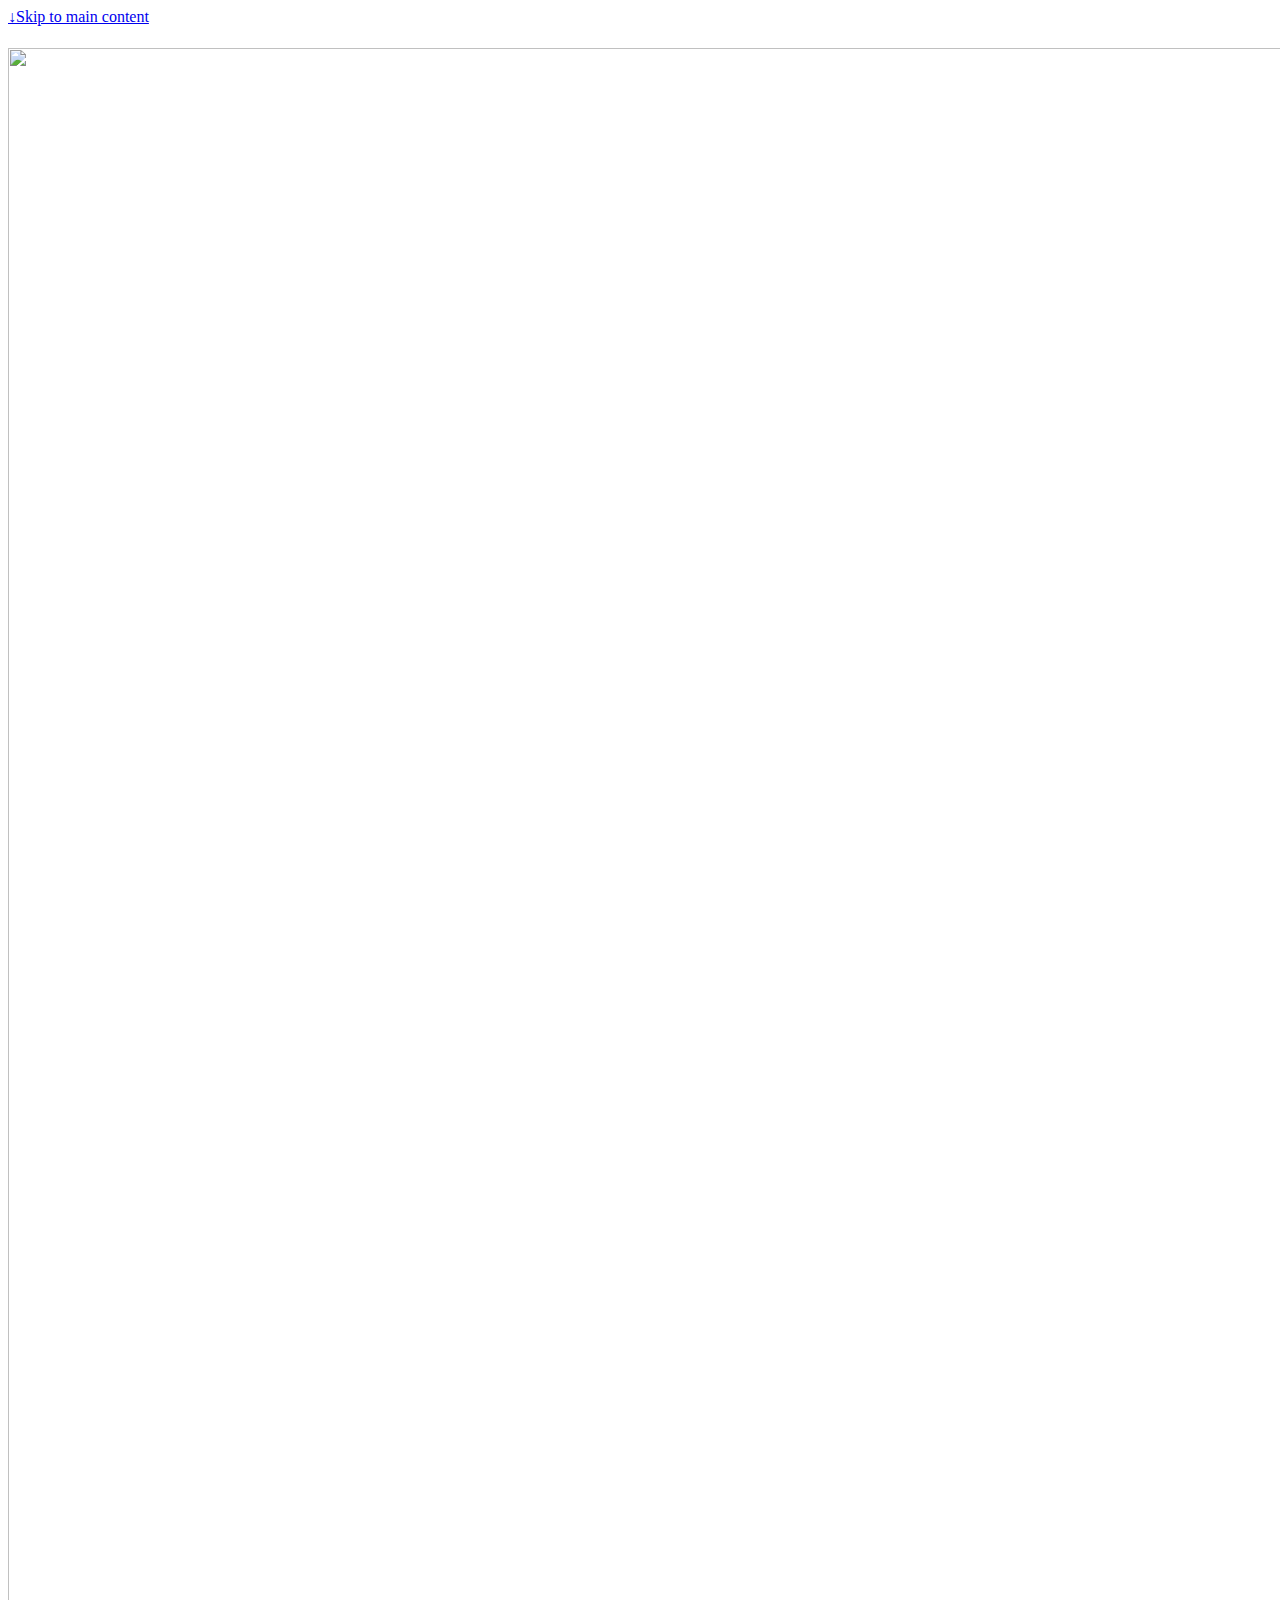
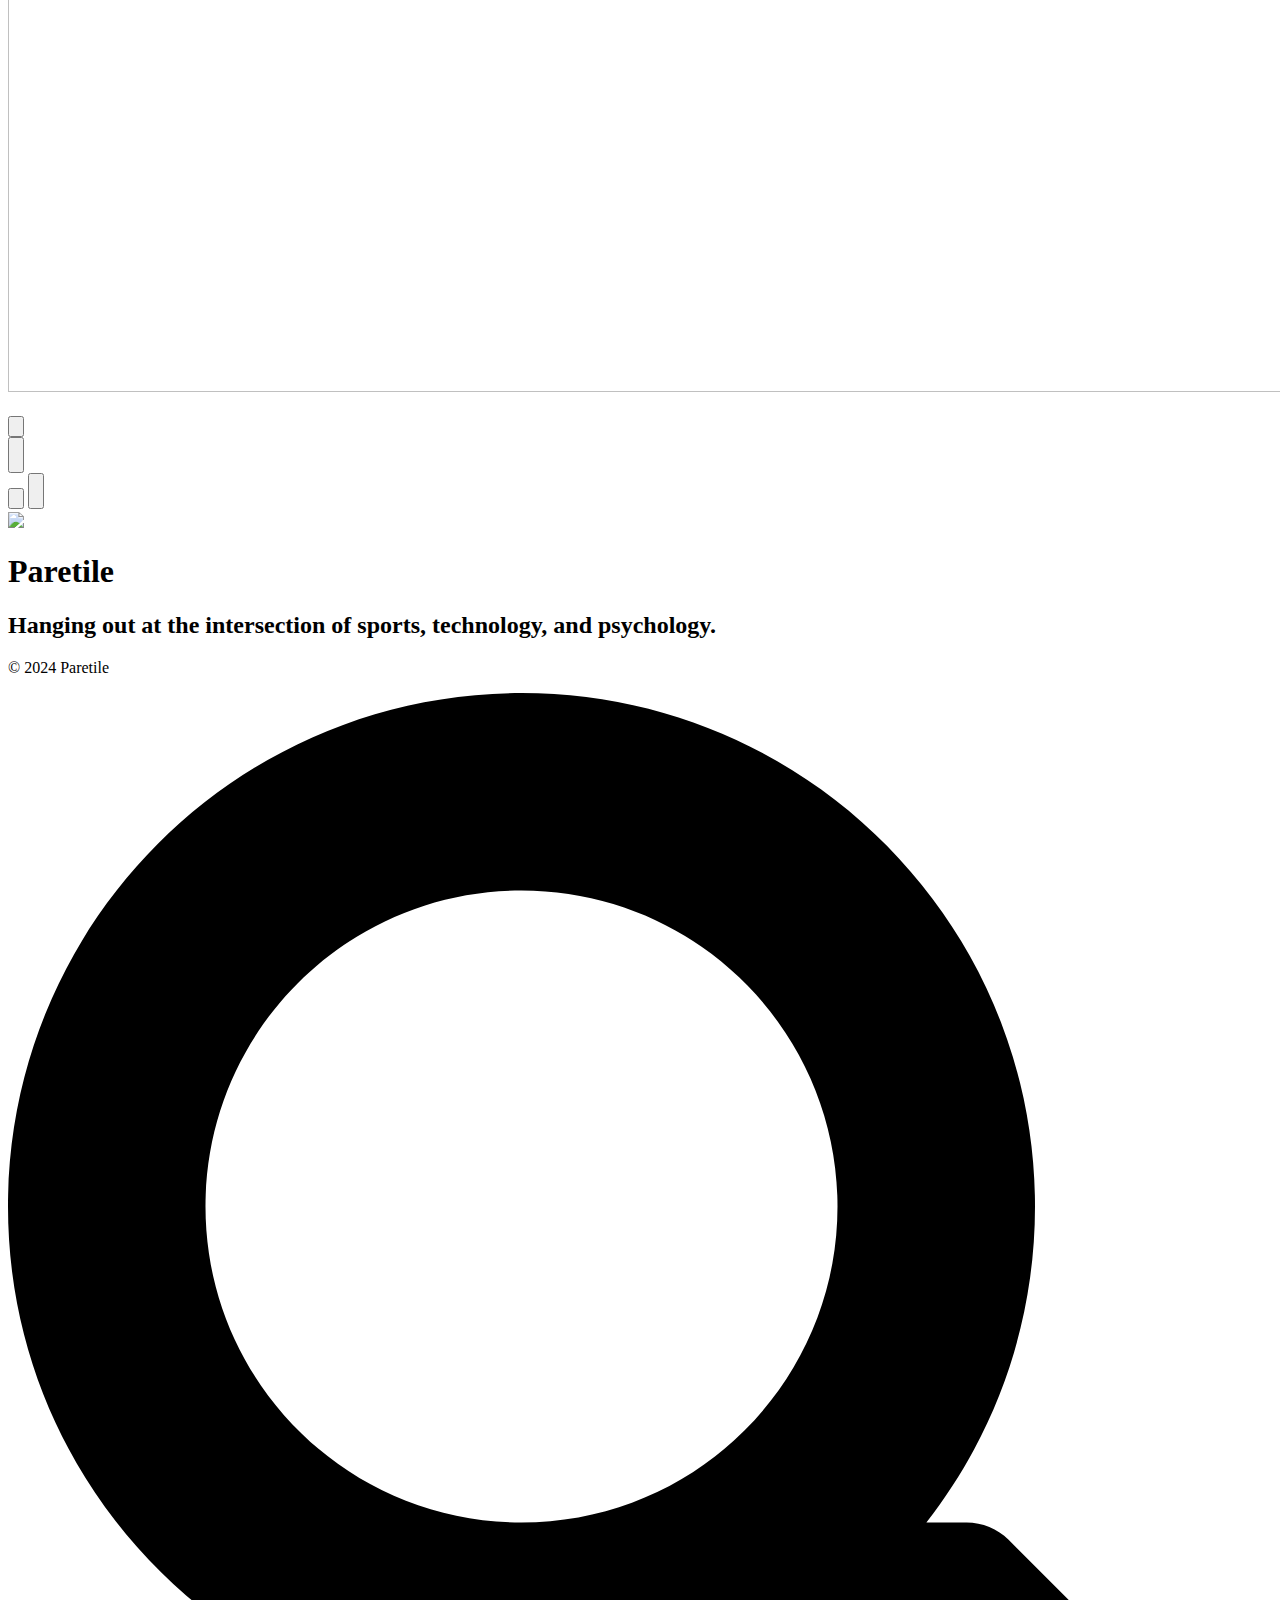
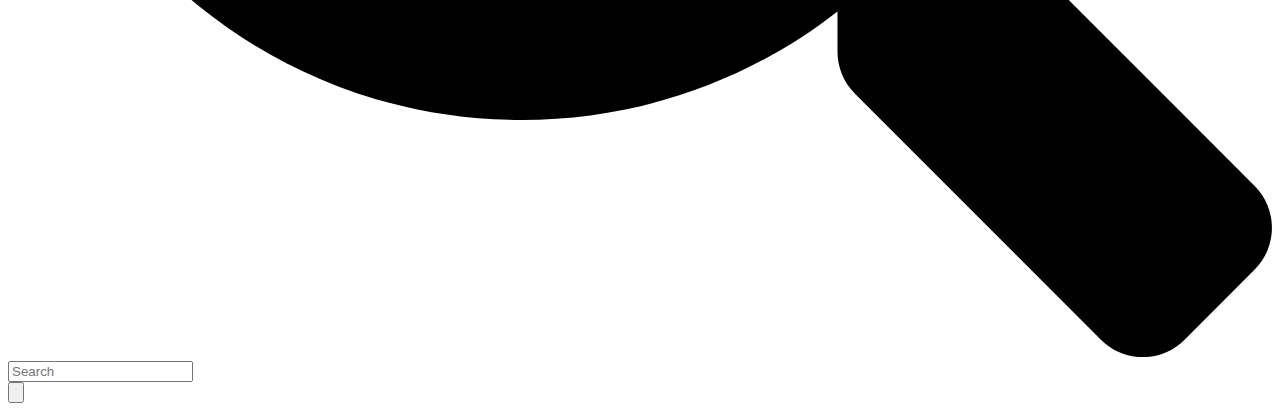
==== public/index.html @ 7fad948a "Modify padding" ====
<!DOCTYPE html>
<html lang="en" dir="ltr" class="scroll-smooth" data-default-appearance="light"
  data-auto-appearance="true"><head>
	<meta name="generator" content="Hugo 0.139.0"><script src="/livereload.js?mindelay=10&amp;v=2&amp;port=65050&amp;path=livereload" data-no-instant defer></script>
  <meta charset="utf-8" />
  
  <meta http-equiv="content-language" content="en" />
  
  <meta name="viewport" content="width=device-width, initial-scale=1.0" />
  <meta http-equiv="X-UA-Compatible" content="ie=edge" />
  
  <title></title>
  <meta name="title" content="" />
  
  <meta name="description" content="Hanging out at the intersection of sports, technology, and psychology." />
  
  
  
  <link rel="canonical" href="http://localhost:65050/" />
  
  <link rel="alternate" type="application/rss+xml" href="/index.xml" title="" />
  
  <link rel="alternate" type="application/json" href="/index.json" title="" />
  
  
  
  
  
  
  
  
  
  
  <link type="text/css" rel="stylesheet" href="/css/main.bundle.min.c71ec3aa45832510cf1159239d8aa21d4b80ce0a1695923a82bd3dfd14bd6f4a7d8d5fc5789eccff71848a24a2d266549d575a9ab9d4216871d963b5f4a8b229.css"
    integrity="sha512-xx7DqkWDJRDPEVkjnYqiHUuAzgoWlZI6gr09/RS9b0p9jV/FeJ7M/3GEiiSi0mZUnVdamrnUIWhx2WO19KiyKQ==" />
  
  
  <script type="text/javascript" src="/js/appearance.min.516a16745bea5a9bd011138d254cc0fd3973cd55ce6e15f3dec763e7c7c2c7448f8fe7b54cca811cb821b0c7e12cd161caace1dd794ac3d34d40937cbcc9ee12.js"
    integrity="sha512-UWoWdFvqWpvQERONJUzA/TlzzVXObhXz3sdj58fCx0SPj&#43;e1TMqBHLghsMfhLNFhyqzh3XlKw9NNQJN8vMnuEg=="></script>
  
  
  
  
  
  
  
  
  
  
  
  
  
  
  <script defer type="text/javascript" id="script-bundle" src="/js/main.bundle.min.a2d78d78672e549fbfc972ece871725b5478ba0b65708dda20cb97ab80a865eae6d247e1b05a4aec6ebbf78647ec3233bad8b2609ed98eee53cd58aa17128bc7.js"
    integrity="sha512-oteNeGcuVJ&#43;/yXLs6HFyW1R4ugtlcI3aIMuXq4CoZerm0kfhsFpK7G6794ZH7DIzutiyYJ7Zju5TzViqFxKLxw==" data-copy="" data-copied=""></script>
  
  
  
  <script src="/lib/zoom/zoom.min.37d2094687372da3f7343a221a470f6b8806f7891aa46a5a03966af7f0ebd38b9fe536cb154e6ad28f006d184b294525a7c4054b6bbb4be62d8b453b42db99bd.js" integrity="sha512-N9IJRoc3LaP3NDoiGkcPa4gG94kapGpaA5Zq9/Dr04uf5TbLFU5q0o8AbRhLKUUlp8QFS2u7S&#43;Yti0U7QtuZvQ=="></script>
  
  
  
  <link rel="apple-touch-icon" sizes="180x180" href="/apple-touch-icon.png" />
  <link rel="icon" type="image/png" sizes="32x32" href="/favicon-32x32.png" />
  <link rel="icon" type="image/png" sizes="16x16" href="/favicon-16x16.png" />
  <link rel="manifest" href="/site.webmanifest" />
  
  
  
  
  
  
  
  
  <meta property="og:url" content="http://localhost:65050/">
  <meta property="og:description" content="Hanging out at the intersection of sports, technology, and psychology.">
  <meta property="og:locale" content="en">
  <meta property="og:type" content="website">

  
  <meta name="twitter:card" content="summary">
  <meta name="twitter:description" content="Hanging out at the intersection of sports, technology, and psychology.">

  
  <script type="application/ld+json">
  {
    "@context": "https://schema.org",
    "@type": "WebSite",
    "@id": "http:\/\/localhost:65050\/",
    "name": "",
    "description": "Hanging out at the intersection of sports, technology, and psychology.",
    "inLanguage": "en",
    "url": "http:\/\/localhost:65050\/",
    
    "publisher" : {
      "@type": "Person",
      "name": "Paretile"
    }
  }
  </script>


  
  
  <meta name="author" content="Paretile" />
  
  
  
  <link href="x-twitter" rel="me" />
  <link href="https://x.com/paretile" rel="me" />
  
  
  <link href="github" rel="me" />
  <link href="https://github.com/paretile" rel="me" />
  
  
  
  

<script src="/lib/jquery/jquery.slim.min.b0dca576e87d7eaa5850ae4e61759c065786cdb6489d68fcc82240539eebd5da522bdb4fda085ffd245808c8fe2acb2516408eb774ef26b5f6015fc6737c0ea8.js" integrity="sha512-sNylduh9fqpYUK5OYXWcBleGzbZInWj8yCJAU57r1dpSK9tP2ghf/SRYCMj&#43;KsslFkCOt3TvJrX2AV/Gc3wOqA=="></script>






















  
  



  
  
  <meta name="theme-color"/>
  
  
</head>
<body
  class="flex flex-col h-screen px-6 m-auto text-lg leading-7 max-w-7xl bg-neutral text-neutral-900 dark:bg-neutral-800 dark:text-neutral sm:px-14 md:px-24 lg:px-32 scrollbar-thin scrollbar-track-neutral-200 scrollbar-thumb-neutral-400 dark:scrollbar-track-neutral-800 dark:scrollbar-thumb-neutral-600">
  <div id="the-top" class="absolute flex self-center">
    <a class="px-3 py-1 text-sm -translate-y-8 rounded-b-lg bg-primary-200 focus:translate-y-0 dark:bg-neutral-600"
      href="#main-content"><span
        class="font-bold text-primary-600 ltr:pr-2 rtl:pl-2 dark:text-primary-400">&darr;</span>Skip to main content</a>
  </div>
  
  
  <div class="min-h-[148px]"></div>
<div class="fixed inset-x-0 pl-[24px] pr-[24px]" style="z-index:100">
  <div id="menu-blur" class="absolute opacity-0 inset-x-0 top-0 h-full single_hero_background nozoom bg-neutral dark:bg-neutral-800"></div>
  <div class="relative max-w-[64rem] ml-auto mr-auto">
    <div style="padding-left:0;padding-right:0;padding-top:2px;padding-bottom:3px"
    class="main-menu flex items-center justify-between px-4 py-6 sm:px-6 md:justify-start space-x-3">
    
    
    
    <div style="padding-top: 20px;padding-bottom: 20px;">
        <a href="/" class="flex">
            <span class="sr-only"></span>

            
            <img src="/img/author.jpg" width="1944" height="1944"
                class="logo max-h-[5rem] max-w-[5rem] object-scale-down object-left nozoom rounded-full" alt="" />
            

        </a>
    </div>
    
    <div class="flex flex-1 items-center justify-between">
        <nav class="flex space-x-3">

            
            <a href="/" class="text-base font-medium text-gray-500 hover:text-gray-900"></a>
            

        </nav>
        <nav class="hidden md:flex items-center space-x-5 md:ml-12 h-12">

            

            


            
            <button id="search-button" aria-label="Search" class="text-base hover:text-primary-600 dark:hover:text-primary-400"
                title="">
                

  <span class="relative block icon">
    <svg aria-hidden="true" focusable="false" data-prefix="fas" data-icon="search" class="svg-inline--fa fa-search fa-w-16" role="img" xmlns="http://www.w3.org/2000/svg" viewBox="0 0 512 512"><path fill="currentColor" d="M505 442.7L405.3 343c-4.5-4.5-10.6-7-17-7H372c27.6-35.3 44-79.7 44-128C416 93.1 322.9 0 208 0S0 93.1 0 208s93.1 208 208 208c48.3 0 92.7-16.4 128-44v16.3c0 6.4 2.5 12.5 7 17l99.7 99.7c9.4 9.4 24.6 9.4 33.9 0l28.3-28.3c9.4-9.4 9.4-24.6.1-34zM208 336c-70.7 0-128-57.2-128-128 0-70.7 57.2-128 128-128 70.7 0 128 57.2 128 128 0 70.7-57.2 128-128 128z"/></svg>

  </span>


            </button>
            


            
            
            <div
                class="ltr:mr-14 rtl:ml-14 flex items-center">
                <button id="appearance-switcher" aria-label="Dark mode switcher" type="button" class="text-base hover:text-primary-600 dark:hover:text-primary-400">
                    <div class="flex items-center justify-center dark:hidden">
                        

  <span class="relative block icon">
    <svg xmlns="http://www.w3.org/2000/svg" viewBox="0 0 512 512"><path fill="currentColor" d="M32 256c0-123.8 100.3-224 223.8-224c11.36 0 29.7 1.668 40.9 3.746c9.616 1.777 11.75 14.63 3.279 19.44C245 86.5 211.2 144.6 211.2 207.8c0 109.7 99.71 193 208.3 172.3c9.561-1.805 16.28 9.324 10.11 16.95C387.9 448.6 324.8 480 255.8 480C132.1 480 32 379.6 32 256z"/></svg>

  </span>


                    </div>
                    <div class="items-center justify-center hidden dark:flex">
                        

  <span class="relative block icon">
    <svg xmlns="http://www.w3.org/2000/svg" viewBox="0 0 512 512"><path fill="currentColor" d="M256 159.1c-53.02 0-95.1 42.98-95.1 95.1S202.1 351.1 256 351.1s95.1-42.98 95.1-95.1S309 159.1 256 159.1zM509.3 347L446.1 255.1l63.15-91.01c6.332-9.125 1.104-21.74-9.826-23.72l-109-19.7l-19.7-109c-1.975-10.93-14.59-16.16-23.72-9.824L256 65.89L164.1 2.736c-9.125-6.332-21.74-1.107-23.72 9.824L121.6 121.6L12.56 141.3C1.633 143.2-3.596 155.9 2.736 164.1L65.89 256l-63.15 91.01c-6.332 9.125-1.105 21.74 9.824 23.72l109 19.7l19.7 109c1.975 10.93 14.59 16.16 23.72 9.824L256 446.1l91.01 63.15c9.127 6.334 21.75 1.107 23.72-9.822l19.7-109l109-19.7C510.4 368.8 515.6 356.1 509.3 347zM256 383.1c-70.69 0-127.1-57.31-127.1-127.1c0-70.69 57.31-127.1 127.1-127.1s127.1 57.3 127.1 127.1C383.1 326.7 326.7 383.1 256 383.1z"/></svg>

  </span>


                    </div>
                </button>
            </div>
            

        </nav>
        <div class="flex md:hidden items-center space-x-5 md:ml-12 h-12">

            <span></span>

            


            
            <button id="search-button-mobile" aria-label="Search" class="text-base hover:text-primary-600 dark:hover:text-primary-400"
                title="">
                

  <span class="relative block icon">
    <svg aria-hidden="true" focusable="false" data-prefix="fas" data-icon="search" class="svg-inline--fa fa-search fa-w-16" role="img" xmlns="http://www.w3.org/2000/svg" viewBox="0 0 512 512"><path fill="currentColor" d="M505 442.7L405.3 343c-4.5-4.5-10.6-7-17-7H372c27.6-35.3 44-79.7 44-128C416 93.1 322.9 0 208 0S0 93.1 0 208s93.1 208 208 208c48.3 0 92.7-16.4 128-44v16.3c0 6.4 2.5 12.5 7 17l99.7 99.7c9.4 9.4 24.6 9.4 33.9 0l28.3-28.3c9.4-9.4 9.4-24.6.1-34zM208 336c-70.7 0-128-57.2-128-128 0-70.7 57.2-128 128-128 70.7 0 128 57.2 128 128 0 70.7-57.2 128-128 128z"/></svg>

  </span>


            </button>
            

            
            
            <button id="appearance-switcher-mobile" aria-label="Dark mode switcher" type="button" class="text-base hover:text-primary-600 dark:hover:text-primary-400" style="margin-right:5px">
                <div class="flex items-center justify-center dark:hidden">
                    

  <span class="relative block icon">
    <svg xmlns="http://www.w3.org/2000/svg" viewBox="0 0 512 512"><path fill="currentColor" d="M32 256c0-123.8 100.3-224 223.8-224c11.36 0 29.7 1.668 40.9 3.746c9.616 1.777 11.75 14.63 3.279 19.44C245 86.5 211.2 144.6 211.2 207.8c0 109.7 99.71 193 208.3 172.3c9.561-1.805 16.28 9.324 10.11 16.95C387.9 448.6 324.8 480 255.8 480C132.1 480 32 379.6 32 256z"/></svg>

  </span>


                </div>
                <div class="items-center justify-center hidden dark:flex">
                    

  <span class="relative block icon">
    <svg xmlns="http://www.w3.org/2000/svg" viewBox="0 0 512 512"><path fill="currentColor" d="M256 159.1c-53.02 0-95.1 42.98-95.1 95.1S202.1 351.1 256 351.1s95.1-42.98 95.1-95.1S309 159.1 256 159.1zM509.3 347L446.1 255.1l63.15-91.01c6.332-9.125 1.104-21.74-9.826-23.72l-109-19.7l-19.7-109c-1.975-10.93-14.59-16.16-23.72-9.824L256 65.89L164.1 2.736c-9.125-6.332-21.74-1.107-23.72 9.824L121.6 121.6L12.56 141.3C1.633 143.2-3.596 155.9 2.736 164.1L65.89 256l-63.15 91.01c-6.332 9.125-1.105 21.74 9.824 23.72l109 19.7l19.7 109c1.975 10.93 14.59 16.16 23.72 9.824L256 446.1l91.01 63.15c9.127 6.334 21.75 1.107 23.72-9.822l19.7-109l109-19.7C510.4 368.8 515.6 356.1 509.3 347zM256 383.1c-70.69 0-127.1-57.31-127.1-127.1c0-70.69 57.31-127.1 127.1-127.1s127.1 57.3 127.1 127.1C383.1 326.7 326.7 383.1 256 383.1z"/></svg>

  </span>


                </div>
            </button>
            

        </div>
    </div>
    <div class="-my-2 -mr-2 md:hidden">

        <label id="menu-button" class="block">
            

            </div>
        </label>
    </div>
</div>





  </div>
</div>
<script>
  window.addEventListener('scroll', function (e) {
    var scroll = window.pageYOffset || document.documentElement.scrollTop || document.body.scrollTop || 0;
    var background_blur = document.getElementById('menu-blur');
    background_blur.style.opacity = (scroll / 300);
  });
</script>

  
  <div class="relative flex flex-col grow">
    <main id="main-content" class="grow">
      
  
  
    
<article class="max-w-full prose dark:prose-invert">
    <div class="relative">
        <div class="absolute inset-x-0 bottom-0 h-1/2 bg-gray-100"></div>
        <div class="mx-auto max-w-7xl p-0">
            <div class="relative sm:overflow-hidden">
                <div class="fixed inset-x-0 top-0" style="z-index:-10">
                    
                    
                    
                        
                            
                        
                    
                    
                    <img class="w-full h-[1000px] object-cover m-0 nozoom" src="/img/author.jpg" role="presentation">
                    <div
                        class="absolute inset-0 h-[1000px] bg-gradient-to-t from-neutral dark:from-neutral-800 to-transparent mix-blend-normal">
                    </div>
                    <div
                        class="opacity-60 absolute inset-0 h-[1000px] bg-gradient-to-t from-neutral dark:from-neutral-800 to-neutral-100 dark:to-neutral-800 mix-blend-normal">
                    </div>
                    
                </div>
                <div class="relative px-1 py-1 flex flex-col items-center justify-center text-center">
                    
                    <h1 class="mb-2 text-4xl font-extrabold text-neutral-800 dark:text-neutral-200">
                        Paretile
                    </h1>
                    
                    <h2 class="mt-0 mb-0 text-xl text-neutral-800 dark:text-neutral-300">
                        Hanging out at the intersection of sports, technology, and psychology.
                    </h2>
                    
                    <div class="mt-3 mb-10 text-2xl">
                        
                        <div class="flex flex-wrap">
                            
                            
                            <a class="px-1 hover:text-primary-400 text-primary-800 dark:text-primary-200" href="x-twitter" target="_blank"
                                aria-label="Name" rel="me noopener noreferrer">

</a>
                            
                            <a class="px-1 hover:text-primary-400 text-primary-800 dark:text-primary-200" href="https://x.com/paretile" target="_blank"
                                aria-label="Url" rel="me noopener noreferrer">

</a>
                            
                            
                            
                            <a class="px-1 hover:text-primary-400 text-primary-800 dark:text-primary-200" href="github" target="_blank"
                                aria-label="Name" rel="me noopener noreferrer">

</a>
                            
                            <a class="px-1 hover:text-primary-400 text-primary-800 dark:text-primary-200" href="https://github.com/paretile" target="_blank"
                                aria-label="Url" rel="me noopener noreferrer">

</a>
                            
                            
                        </div>
                        
                    </div>
                    <section class="prose dark:prose-invert"></section>
                </div>
            </div>
        </div>
    </div>
</article>
<section>
    



</section>

<div id="background-blur" class="fixed opacity-0 inset-x-0 top-0 h-full single_hero_background nozoom backdrop-blur-2xl"></div>
<script>
    window.addEventListener('scroll', function (e) {
        var scroll = window.pageYOffset || document.documentElement.scrollTop || document.body.scrollTop || 0;
        var background_blur = document.getElementById('background-blur');
        background_blur.style.opacity = (scroll / 300)
    });
</script>


  

      
    </main><footer id="site-footer" class="py-10 print:hidden">
  
  
    
  
  <div class="flex items-center justify-between">

    
    
    <p class="text-sm text-neutral-500 dark:text-neutral-400">
      &copy;
      2024
      Paretile
    </p>
    

    
    

  </div>
  <script>
    
    mediumZoom(document.querySelectorAll("img:not(.nozoom)"), {
      margin: 24,
      background: 'rgba(0,0,0,0.5)',
      scrollOffset: 0,
    })
    
  </script>
  
  
  <script type="text/javascript" src="/js/process.min.ee03488f19c93c2efb199e2e3014ea5f3cb2ce7d45154adb3399a158cac27ca52831db249ede5bb602700ef87eb02434139de0858af1818ab0fb4182472204a4.js" integrity="sha512-7gNIjxnJPC77GZ4uMBTqXzyyzn1FFUrbM5mhWMrCfKUoMdsknt5btgJwDvh&#43;sCQ0E53ghYrxgYqw&#43;0GCRyIEpA=="></script>
  
  
</footer>
<div
  id="search-wrapper"
  class="invisible fixed inset-0 flex h-screen w-screen cursor-default flex-col bg-neutral-500/50 p-4 backdrop-blur-sm dark:bg-neutral-900/50 sm:p-6 md:p-[10vh] lg:p-[12vh]"
  data-url="http://localhost:65050/"
  style="z-index:500"
>
  <div
    id="search-modal"
    class="flex flex-col w-full max-w-3xl min-h-0 mx-auto border rounded-md shadow-lg top-20 border-neutral-200 bg-neutral dark:border-neutral-700 dark:bg-neutral-800"
  >
    <header class="relative z-10 flex items-center justify-between flex-none px-2">
      <form class="flex items-center flex-auto min-w-0">
        <div class="flex items-center justify-center w-8 h-8 text-neutral-400">
          

  <span class="relative block icon">
    <svg aria-hidden="true" focusable="false" data-prefix="fas" data-icon="search" class="svg-inline--fa fa-search fa-w-16" role="img" xmlns="http://www.w3.org/2000/svg" viewBox="0 0 512 512"><path fill="currentColor" d="M505 442.7L405.3 343c-4.5-4.5-10.6-7-17-7H372c27.6-35.3 44-79.7 44-128C416 93.1 322.9 0 208 0S0 93.1 0 208s93.1 208 208 208c48.3 0 92.7-16.4 128-44v16.3c0 6.4 2.5 12.5 7 17l99.7 99.7c9.4 9.4 24.6 9.4 33.9 0l28.3-28.3c9.4-9.4 9.4-24.6.1-34zM208 336c-70.7 0-128-57.2-128-128 0-70.7 57.2-128 128-128 70.7 0 128 57.2 128 128 0 70.7-57.2 128-128 128z"/></svg>

  </span>


        </div>
        <input
          type="search"
          id="search-query"
          class="flex flex-auto h-12 mx-1 bg-transparent appearance-none focus:outline-dotted focus:outline-2 focus:outline-transparent"
          placeholder="Search"
          tabindex="0"
        />
      </form>
      <button
        id="close-search-button"
        class="flex items-center justify-center w-8 h-8 text-neutral-700 hover:text-primary-600 dark:text-neutral dark:hover:text-primary-400"
        title="Close (Esc)"
      >
        

  <span class="relative block icon">
    <svg xmlns="http://www.w3.org/2000/svg" viewBox="0 0 320 512"><path fill="currentColor" d="M310.6 361.4c12.5 12.5 12.5 32.75 0 45.25C304.4 412.9 296.2 416 288 416s-16.38-3.125-22.62-9.375L160 301.3L54.63 406.6C48.38 412.9 40.19 416 32 416S15.63 412.9 9.375 406.6c-12.5-12.5-12.5-32.75 0-45.25l105.4-105.4L9.375 150.6c-12.5-12.5-12.5-32.75 0-45.25s32.75-12.5 45.25 0L160 210.8l105.4-105.4c12.5-12.5 32.75-12.5 45.25 0s12.5 32.75 0 45.25l-105.4 105.4L310.6 361.4z"/></svg>

  </span>


      </button>
    </header>
    <section class="flex-auto px-2 overflow-auto">
      <ul id="search-results">
        
      </ul>
    </section>
  </div>
</div>

  </div>
</body>

</html>
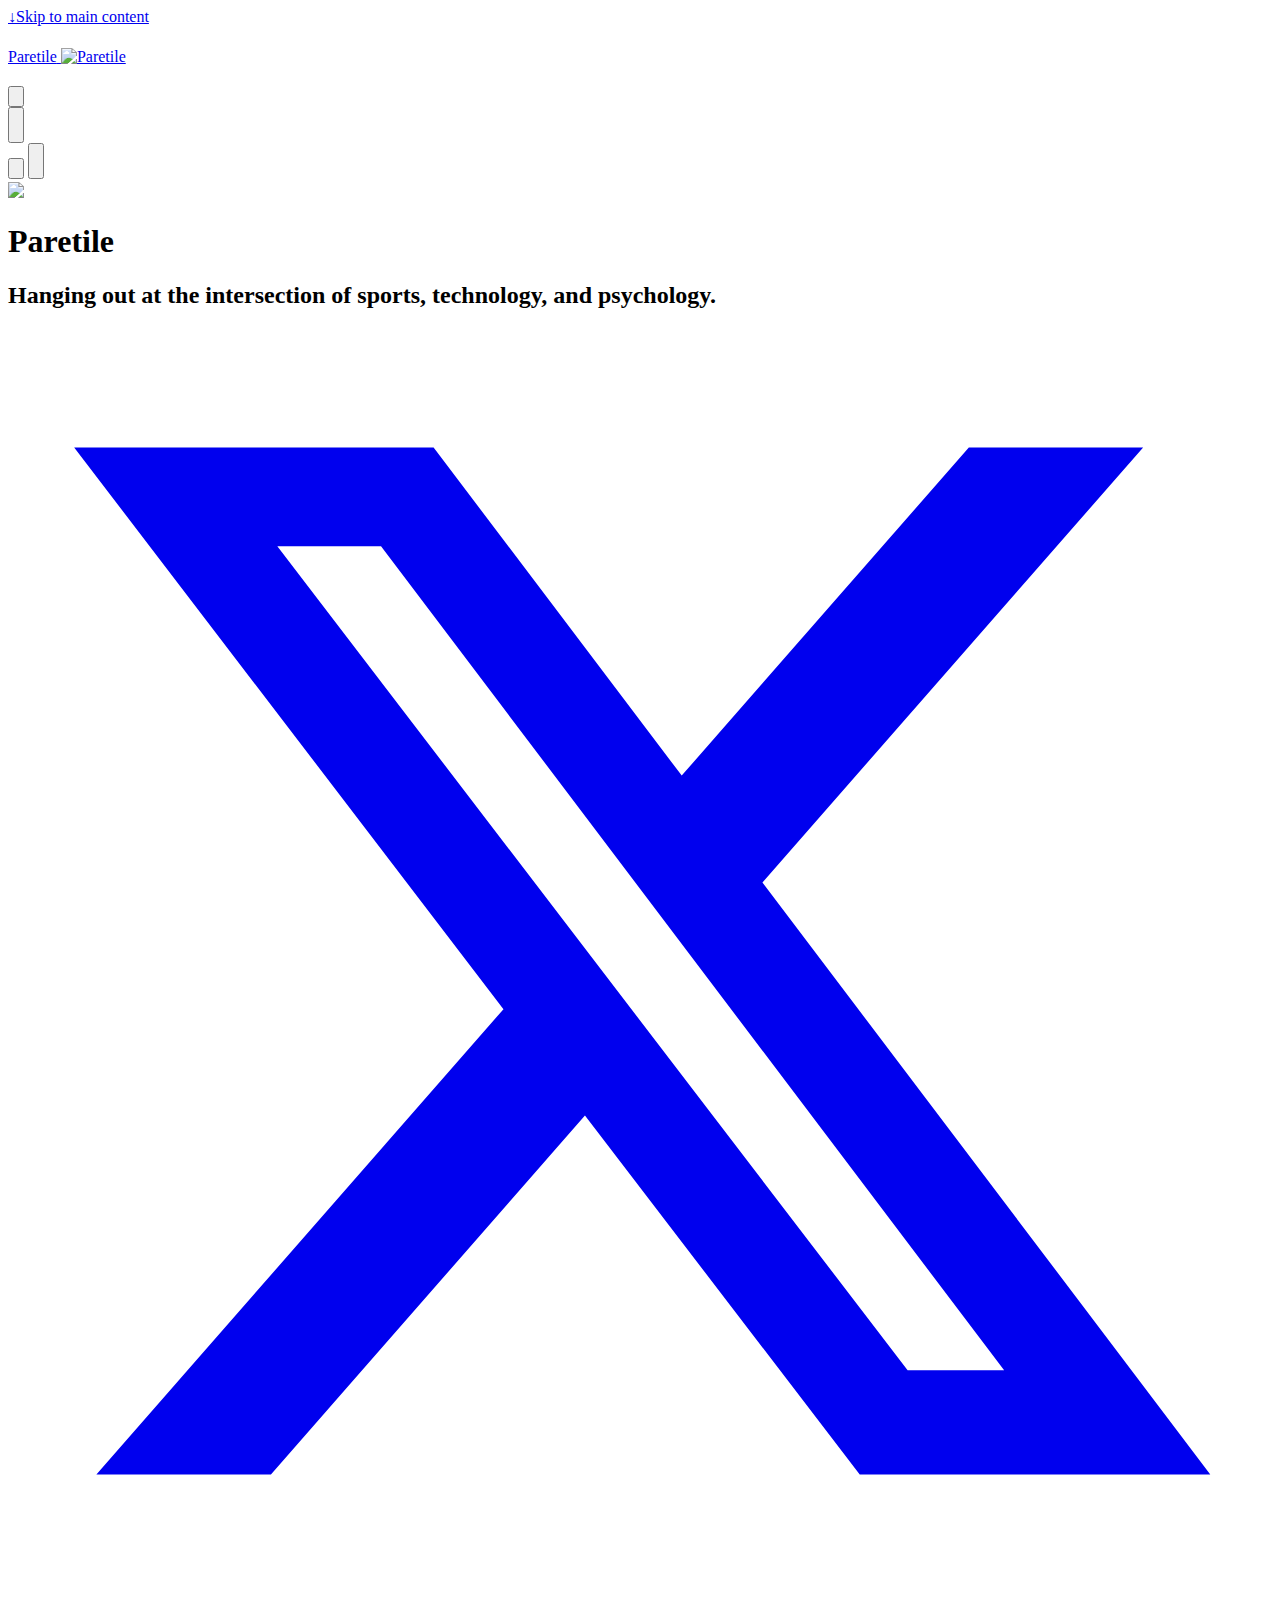
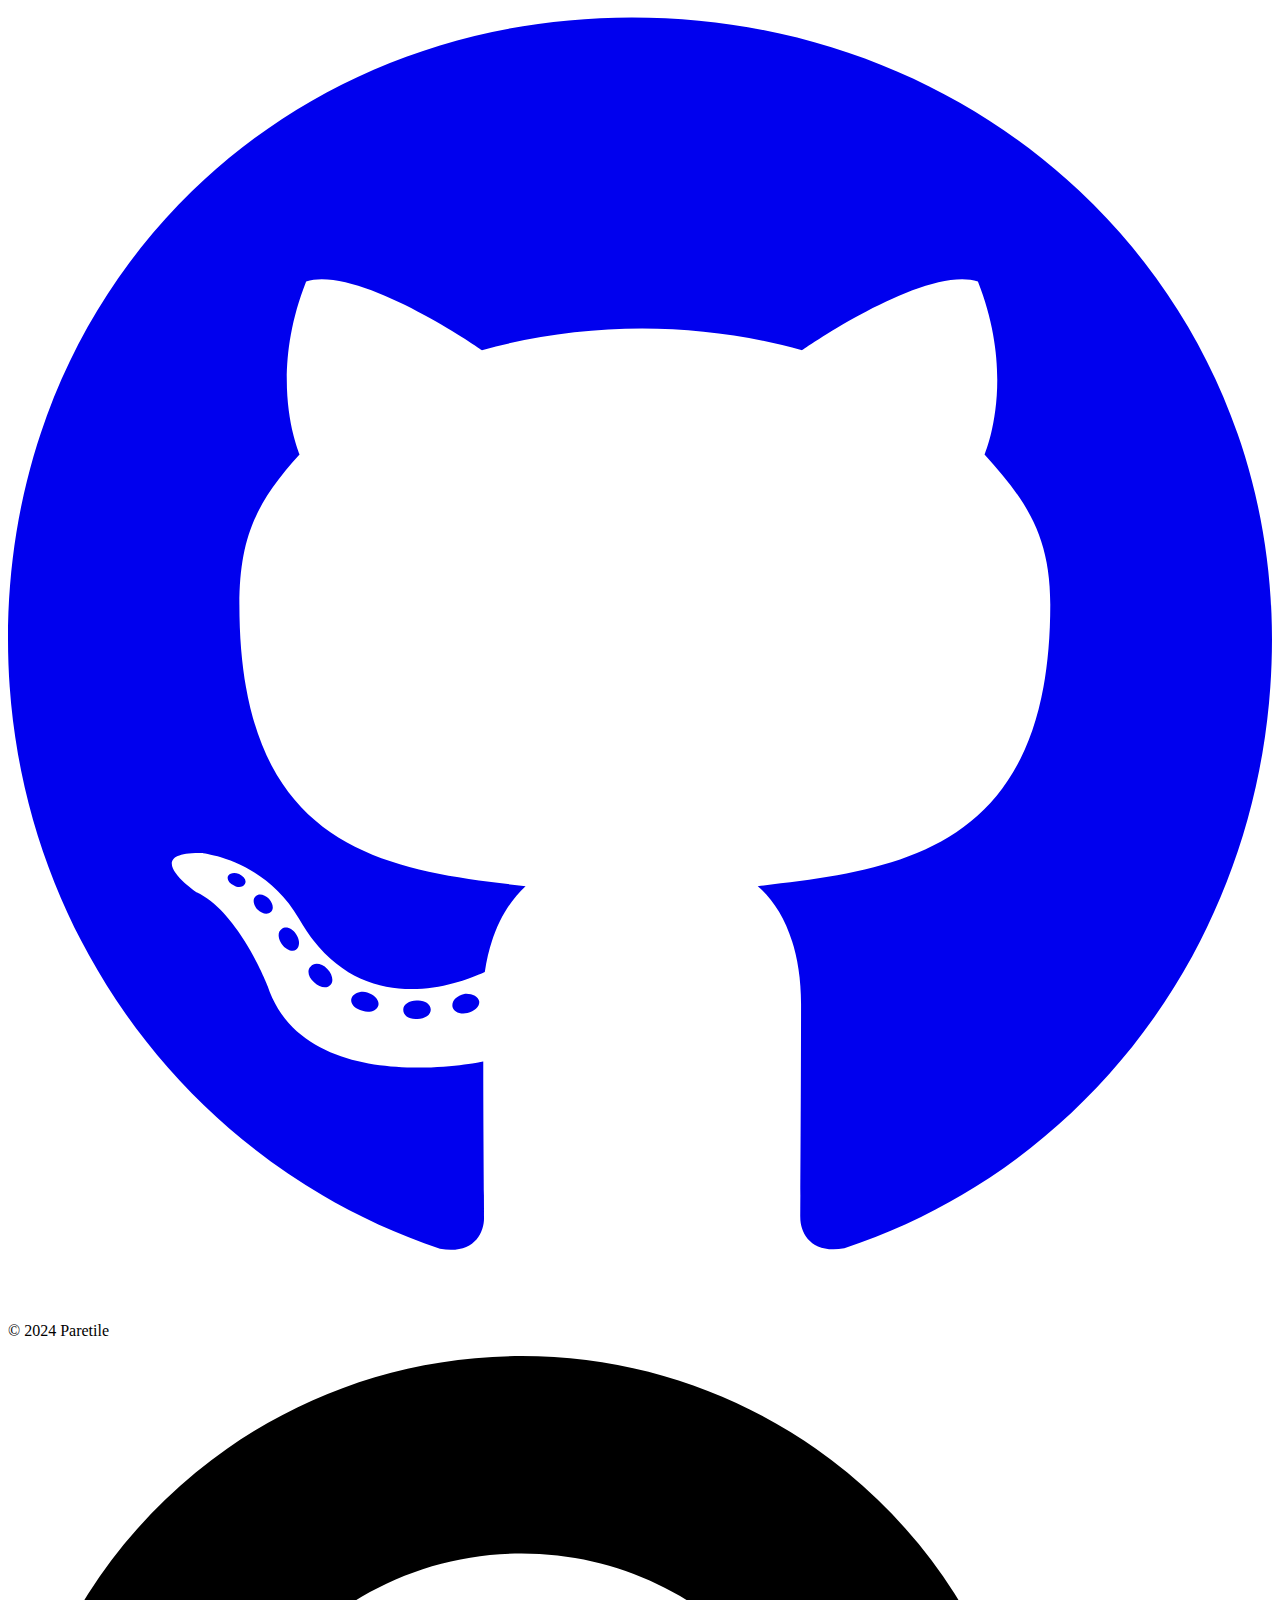
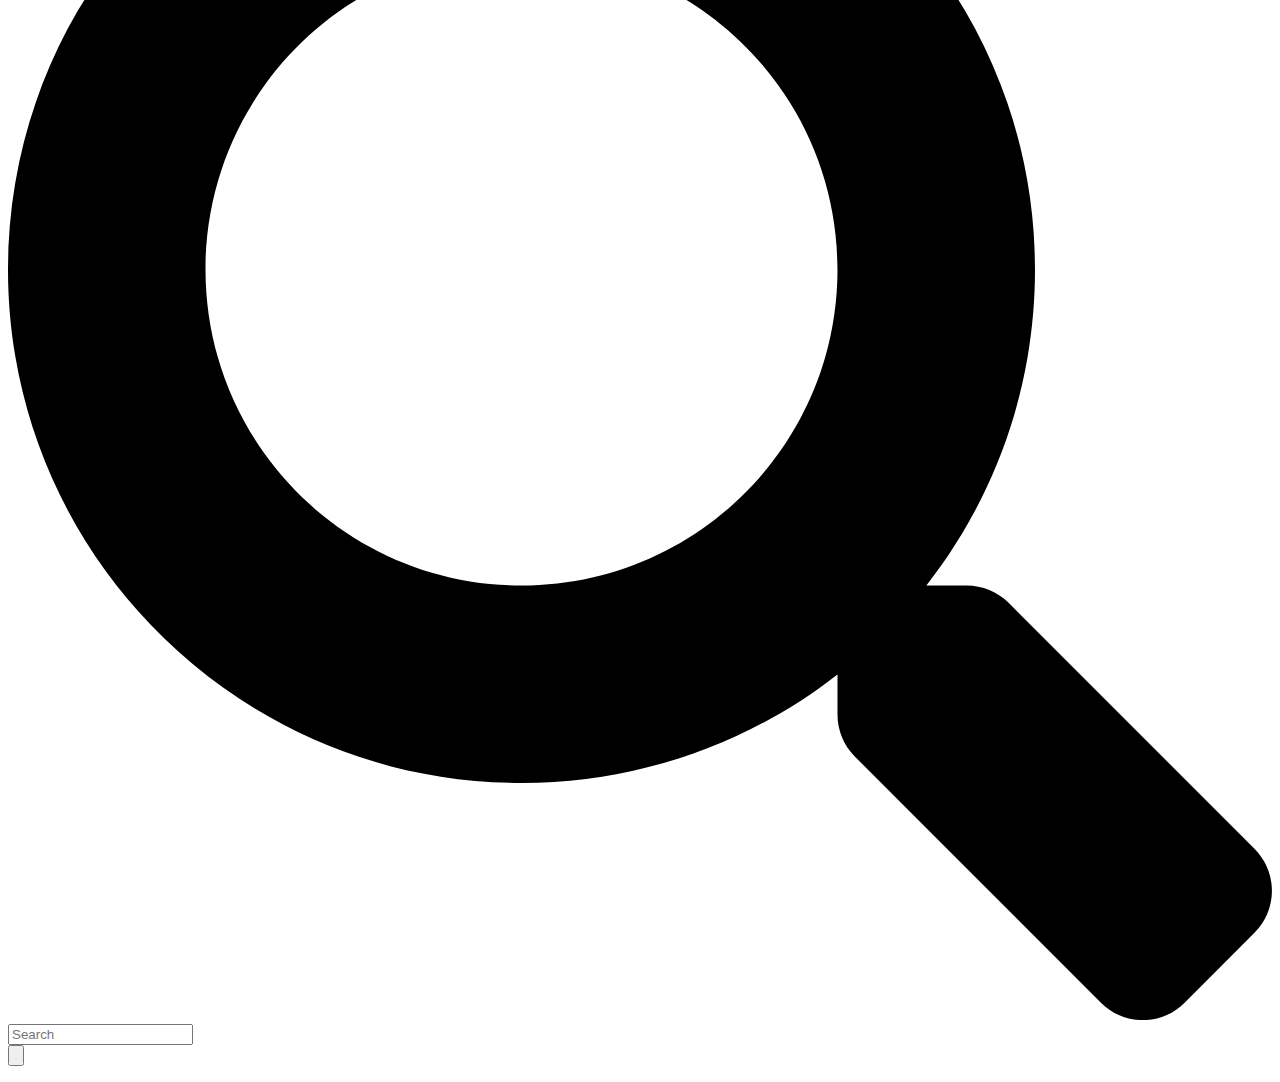
==== commit 7309a090: "Deploy site" ====
--- a/public/index.html
+++ b/public/index.html
@@ -1,7 +1,7 @@
 <!DOCTYPE html>
 <html lang="en" dir="ltr" class="scroll-smooth" data-default-appearance="light"
   data-auto-appearance="true"><head>
-	<meta name="generator" content="Hugo 0.139.0"><script src="/livereload.js?mindelay=10&amp;v=2&amp;port=65050&amp;path=livereload" data-no-instant defer></script>
+	<meta name="generator" content="Hugo 0.139.0"><script src="/livereload.js?mindelay=10&amp;v=2&amp;port=59927&amp;path=livereload" data-no-instant defer></script>
   <meta charset="utf-8" />
   
   <meta http-equiv="content-language" content="en" />
@@ -9,18 +9,18 @@
   <meta name="viewport" content="width=device-width, initial-scale=1.0" />
   <meta http-equiv="X-UA-Compatible" content="ie=edge" />
   
-  <title></title>
-  <meta name="title" content="" />
+  <title>Paretile</title>
+  <meta name="title" content="Paretile" />
   
   <meta name="description" content="Hanging out at the intersection of sports, technology, and psychology." />
   
   
   
-  <link rel="canonical" href="http://localhost:65050/" />
-  
-  <link rel="alternate" type="application/rss+xml" href="/index.xml" title="" />
-  
-  <link rel="alternate" type="application/json" href="/index.json" title="" />
+  <link rel="canonical" href="http://localhost:59927/" />
+  
+  <link rel="alternate" type="application/rss+xml" href="/index.xml" title="Paretile" />
+  
+  <link rel="alternate" type="application/json" href="/index.json" title="Paretile" />
   
   
   
@@ -72,13 +72,16 @@
   
   
   
-  <meta property="og:url" content="http://localhost:65050/">
+  <meta property="og:url" content="http://localhost:59927/">
+  <meta property="og:site_name" content="Paretile">
+  <meta property="og:title" content="Paretile">
   <meta property="og:description" content="Hanging out at the intersection of sports, technology, and psychology.">
   <meta property="og:locale" content="en">
   <meta property="og:type" content="website">
 
   
   <meta name="twitter:card" content="summary">
+  <meta name="twitter:title" content="Paretile">
   <meta name="twitter:description" content="Hanging out at the intersection of sports, technology, and psychology.">
 
   
@@ -86,11 +89,11 @@
   {
     "@context": "https://schema.org",
     "@type": "WebSite",
-    "@id": "http:\/\/localhost:65050\/",
-    "name": "",
+    "@id": "http:\/\/localhost:59927\/",
+    "name": "Paretile",
     "description": "Hanging out at the intersection of sports, technology, and psychology.",
     "inLanguage": "en",
-    "url": "http:\/\/localhost:65050\/",
+    "url": "http:\/\/localhost:59927\/",
     
     "publisher" : {
       "@type": "Person",
@@ -106,11 +109,9 @@
   
   
   
-  <link href="x-twitter" rel="me" />
   <link href="https://x.com/paretile" rel="me" />
   
   
-  <link href="github" rel="me" />
   <link href="https://github.com/paretile" rel="me" />
   
   
@@ -171,11 +172,11 @@
     
     <div style="padding-top: 20px;padding-bottom: 20px;">
         <a href="/" class="flex">
-            <span class="sr-only"></span>
+            <span class="sr-only">Paretile</span>
 
             
             <img src="/img/author.jpg" width="1944" height="1944"
-                class="logo max-h-[5rem] max-w-[5rem] object-scale-down object-left nozoom rounded-full" alt="" />
+                class="logo max-h-[5rem] max-w-[5rem] object-scale-down object-left nozoom rounded-full" alt="Paretile" />
             
 
         </a>
@@ -183,11 +184,6 @@
     
     <div class="flex flex-1 items-center justify-between">
         <nav class="flex space-x-3">
-
-            
-            <a href="/" class="text-base font-medium text-gray-500 hover:text-gray-900"></a>
-            
-
         </nav>
         <nav class="hidden md:flex items-center space-x-5 md:ml-12 h-12">
 
@@ -359,25 +355,24 @@
                         <div class="flex flex-wrap">
                             
                             
-                            <a class="px-1 hover:text-primary-400 text-primary-800 dark:text-primary-200" href="x-twitter" target="_blank"
-                                aria-label="Name" rel="me noopener noreferrer">
+                            <a class="px-1 hover:text-primary-400 text-primary-800 dark:text-primary-200" href="https://x.com/paretile" target="_blank"
+                                aria-label="X-Twitter" rel="me noopener noreferrer">
+
+  <span class="relative block icon">
+    <svg xmlns="http://www.w3.org/2000/svg" viewBox="0 0 512 512"><path fill="currentColor" d="M389.2 48h70.6L305.6 224.2 487 464H345L233.7 318.6 106.5 464H35.8L200.7 275.5 26.8 48H172.4L272.9 180.9 389.2 48zM364.4 421.8h39.1L151.1 88h-42L364.4 421.8z"/></svg>
+  </span>
 
 </a>
                             
-                            <a class="px-1 hover:text-primary-400 text-primary-800 dark:text-primary-200" href="https://x.com/paretile" target="_blank"
-                                aria-label="Url" rel="me noopener noreferrer">
-
-</a>
-                            
-                            
-                            
-                            <a class="px-1 hover:text-primary-400 text-primary-800 dark:text-primary-200" href="github" target="_blank"
-                                aria-label="Name" rel="me noopener noreferrer">
-
-</a>
+                            
                             
                             <a class="px-1 hover:text-primary-400 text-primary-800 dark:text-primary-200" href="https://github.com/paretile" target="_blank"
-                                aria-label="Url" rel="me noopener noreferrer">
+                                aria-label="Github" rel="me noopener noreferrer">
+
+  <span class="relative block icon">
+    <svg xmlns="http://www.w3.org/2000/svg" viewBox="0 0 496 512"><path fill="currentColor" d="M165.9 397.4c0 2-2.3 3.6-5.2 3.6-3.3.3-5.6-1.3-5.6-3.6 0-2 2.3-3.6 5.2-3.6 3-.3 5.6 1.3 5.6 3.6zm-31.1-4.5c-.7 2 1.3 4.3 4.3 4.9 2.6 1 5.6 0 6.2-2s-1.3-4.3-4.3-5.2c-2.6-.7-5.5.3-6.2 2.3zm44.2-1.7c-2.9.7-4.9 2.6-4.6 4.9.3 2 2.9 3.3 5.9 2.6 2.9-.7 4.9-2.6 4.6-4.6-.3-1.9-3-3.2-5.9-2.9zM244.8 8C106.1 8 0 113.3 0 252c0 110.9 69.8 205.8 169.5 239.2 12.8 2.3 17.3-5.6 17.3-12.1 0-6.2-.3-40.4-.3-61.4 0 0-70 15-84.7-29.8 0 0-11.4-29.1-27.8-36.6 0 0-22.9-15.7 1.6-15.4 0 0 24.9 2 38.6 25.8 21.9 38.6 58.6 27.5 72.9 20.9 2.3-16 8.8-27.1 16-33.7-55.9-6.2-112.3-14.3-112.3-110.5 0-27.5 7.6-41.3 23.6-58.9-2.6-6.5-11.1-33.3 2.6-67.9 20.9-6.5 69 27 69 27 20-5.6 41.5-8.5 62.8-8.5s42.8 2.9 62.8 8.5c0 0 48.1-33.6 69-27 13.7 34.7 5.2 61.4 2.6 67.9 16 17.7 25.8 31.5 25.8 58.9 0 96.5-58.9 104.2-114.8 110.5 9.2 7.9 17 22.9 17 46.4 0 33.7-.3 75.4-.3 83.6 0 6.5 4.6 14.4 17.3 12.1C428.2 457.8 496 362.9 496 252 496 113.3 383.5 8 244.8 8zM97.2 352.9c-1.3 1-1 3.3.7 5.2 1.6 1.6 3.9 2.3 5.2 1 1.3-1 1-3.3-.7-5.2-1.6-1.6-3.9-2.3-5.2-1zm-10.8-8.1c-.7 1.3.3 2.9 2.3 3.9 1.6 1 3.6.7 4.3-.7.7-1.3-.3-2.9-2.3-3.9-2-.6-3.6-.3-4.3.7zm32.4 35.6c-1.6 1.3-1 4.3 1.3 6.2 2.3 2.3 5.2 2.6 6.5 1 1.3-1.3.7-4.3-1.3-6.2-2.2-2.3-5.2-2.6-6.5-1zm-11.4-14.7c-1.6 1-1.6 3.6 0 5.9 1.6 2.3 4.3 3.3 5.6 2.3 1.6-1.3 1.6-3.9 0-6.2-1.4-2.3-4-3.3-5.6-2z"/></svg>
+
+  </span>
 
 </a>
                             
@@ -449,7 +444,7 @@
 <div
   id="search-wrapper"
   class="invisible fixed inset-0 flex h-screen w-screen cursor-default flex-col bg-neutral-500/50 p-4 backdrop-blur-sm dark:bg-neutral-900/50 sm:p-6 md:p-[10vh] lg:p-[12vh]"
-  data-url="http://localhost:65050/"
+  data-url="http://localhost:59927/"
   style="z-index:500"
 >
   <div
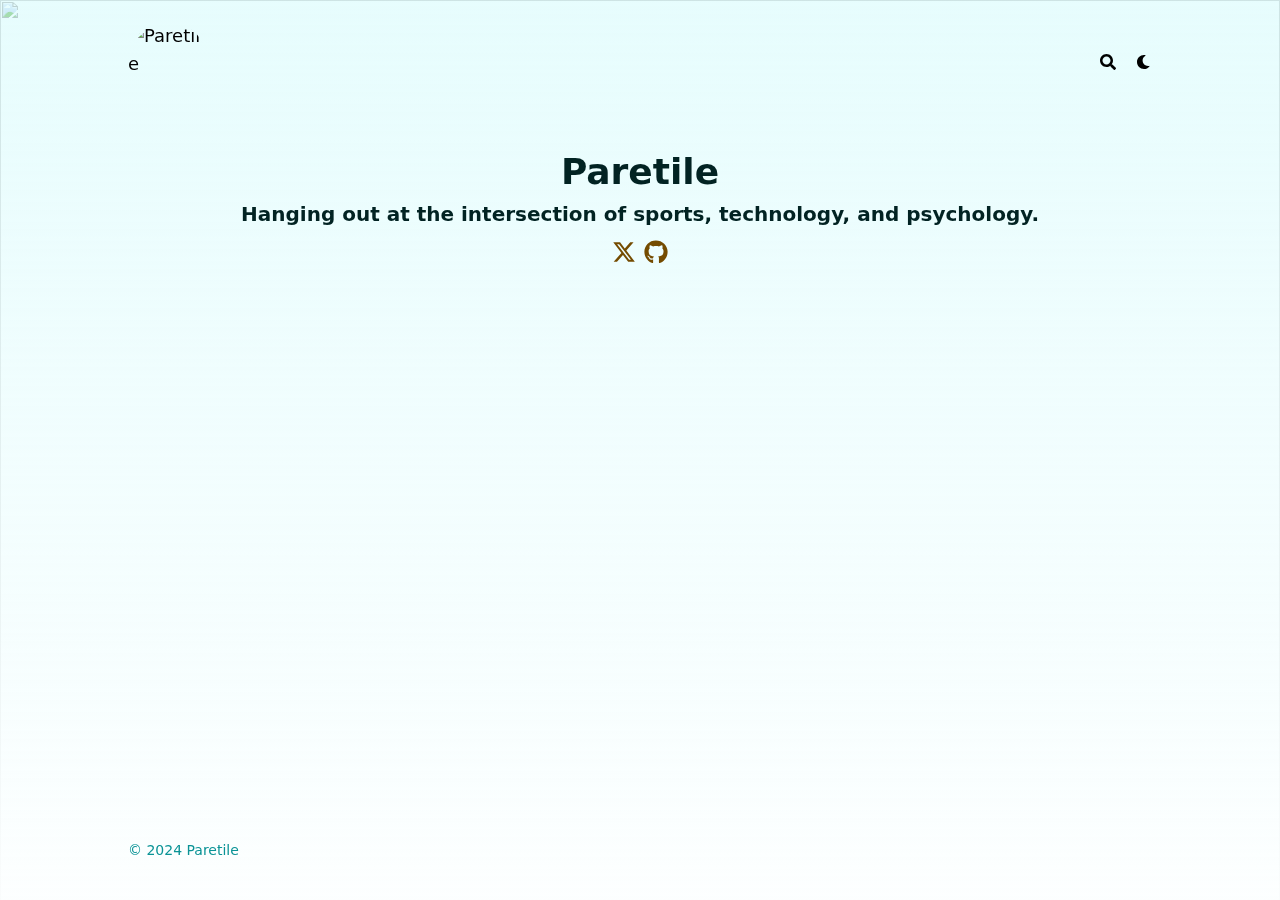
==== commit a0d6dcb1: "Deploy Hugo site" ====
--- a/public/index.html
+++ b/public/index.html
@@ -1,7 +1,7 @@
 <!DOCTYPE html>
 <html lang="en" dir="ltr" class="scroll-smooth" data-default-appearance="light"
   data-auto-appearance="true"><head>
-	<meta name="generator" content="Hugo 0.139.0"><script src="/livereload.js?mindelay=10&amp;v=2&amp;port=59927&amp;path=livereload" data-no-instant defer></script>
+	<meta name="generator" content="Hugo 0.139.0">
   <meta charset="utf-8" />
   
   <meta http-equiv="content-language" content="en" />
@@ -16,7 +16,7 @@
   
   
   
-  <link rel="canonical" href="http://localhost:59927/" />
+  <link rel="canonical" href="https://paretile.com/" />
   
   <link rel="alternate" type="application/rss+xml" href="/index.xml" title="Paretile" />
   
@@ -72,7 +72,7 @@
   
   
   
-  <meta property="og:url" content="http://localhost:59927/">
+  <meta property="og:url" content="https://paretile.com/">
   <meta property="og:site_name" content="Paretile">
   <meta property="og:title" content="Paretile">
   <meta property="og:description" content="Hanging out at the intersection of sports, technology, and psychology.">
@@ -89,11 +89,11 @@
   {
     "@context": "https://schema.org",
     "@type": "WebSite",
-    "@id": "http:\/\/localhost:59927\/",
+    "@id": "https:\/\/paretile.com\/",
     "name": "Paretile",
     "description": "Hanging out at the intersection of sports, technology, and psychology.",
     "inLanguage": "en",
-    "url": "http:\/\/localhost:59927\/",
+    "url": "https:\/\/paretile.com\/",
     
     "publisher" : {
       "@type": "Person",
@@ -444,7 +444,7 @@
 <div
   id="search-wrapper"
   class="invisible fixed inset-0 flex h-screen w-screen cursor-default flex-col bg-neutral-500/50 p-4 backdrop-blur-sm dark:bg-neutral-900/50 sm:p-6 md:p-[10vh] lg:p-[12vh]"
-  data-url="http://localhost:59927/"
+  data-url="https://paretile.com/"
   style="z-index:500"
 >
   <div
--- a/css/main.bundle.min.c71ec3aa45832510cf1159239d8aa21d4b80ce0a1695923a82bd3dfd14bd6f4a7d8d5fc5789eccff71848a24a2d266549d575a9ab9d4216871d963b5f4a8b229.css
+++ b/css/main.bundle.min.c71ec3aa45832510cf1159239d8aa21d4b80ce0a1695923a82bd3dfd14bd6f4a7d8d5fc5789eccff71848a24a2d266549d575a9ab9d4216871d963b5f4a8b229.css
@@ -0,0 +1 @@
+:root{--color-neutral:255, 255, 255;--color-neutral-50:255,255,255;--color-neutral-100:214,251,252;--color-neutral-200:142,245,247;--color-neutral-300:70,239,243;--color-neutral-400:15,217,222;--color-neutral-500:10,147,150;--color-neutral-600:7,110,112;--color-neutral-700:5,72,74;--color-neutral-800:2,35,35;--color-neutral-900:0,0,0;--color-primary-50:255,255,255;--color-primary-100:255,255,255;--color-primary-200:255,240,212;--color-primary-300:255,213,136;--color-primary-400:255,187,59;--color-primary-500:238,155,0;--color-primary-600:197,128,0;--color-primary-700:156,102,0;--color-primary-800:116,75,0;--color-primary-900:75,49,0;--color-secondary-50:255,255,255;--color-secondary-100:255,246,241;--color-secondary-200:254,194,166;--color-secondary-300:252,142,91;--color-secondary-400:251,91,15;--color-secondary-500:187,62,3;--color-secondary-600:147,49,2;--color-secondary-700:107,35,2;--color-secondary-800:67,22,1;--color-secondary-900:26,9,0}/*!Blowfish | MIT License | https://github.com/nunocoracao/blowfish*/#zen-mode-button{cursor:pointer}.zen-mode{position:relative}body.zen-mode-enable{ #bmc-wbtn, .author { display:none !important; }}*,::before,::after{--tw-border-spacing-x:0;--tw-border-spacing-y:0;--tw-translate-x:0;--tw-translate-y:0;--tw-rotate:0;--tw-skew-x:0;--tw-skew-y:0;--tw-scale-x:1;--tw-scale-y:1;--tw-pan-x: ;--tw-pan-y: ;--tw-pinch-zoom: ;--tw-scroll-snap-strictness:proximity;--tw-gradient-from-position: ;--tw-gradient-via-position: ;--tw-gradient-to-position: ;--tw-ordinal: ;--tw-slashed-zero: ;--tw-numeric-figure: ;--tw-numeric-spacing: ;--tw-numeric-fraction: ;--tw-ring-inset: ;--tw-ring-offset-width:0px;--tw-ring-offset-color:#fff;--tw-ring-color:rgb(59 130 246 / 0.5);--tw-ring-offset-shadow:0 0 #0000;--tw-ring-shadow:0 0 #0000;--tw-shadow:0 0 #0000;--tw-shadow-colored:0 0 #0000;--tw-blur: ;--tw-brightness: ;--tw-contrast: ;--tw-grayscale: ;--tw-hue-rotate: ;--tw-invert: ;--tw-saturate: ;--tw-sepia: ;--tw-drop-shadow: ;--tw-backdrop-blur: ;--tw-backdrop-brightness: ;--tw-backdrop-contrast: ;--tw-backdrop-grayscale: ;--tw-backdrop-hue-rotate: ;--tw-backdrop-invert: ;--tw-backdrop-opacity: ;--tw-backdrop-saturate: ;--tw-backdrop-sepia: ;--tw-contain-size: ;--tw-contain-layout: ;--tw-contain-paint: ;--tw-contain-style: }::backdrop{--tw-border-spacing-x:0;--tw-border-spacing-y:0;--tw-translate-x:0;--tw-translate-y:0;--tw-rotate:0;--tw-skew-x:0;--tw-skew-y:0;--tw-scale-x:1;--tw-scale-y:1;--tw-pan-x: ;--tw-pan-y: ;--tw-pinch-zoom: ;--tw-scroll-snap-strictness:proximity;--tw-gradient-from-position: ;--tw-gradient-via-position: ;--tw-gradient-to-position: ;--tw-ordinal: ;--tw-slashed-zero: ;--tw-numeric-figure: ;--tw-numeric-spacing: ;--tw-numeric-fraction: ;--tw-ring-inset: ;--tw-ring-offset-width:0px;--tw-ring-offset-color:#fff;--tw-ring-color:rgb(59 130 246 / 0.5);--tw-ring-offset-shadow:0 0 #0000;--tw-ring-shadow:0 0 #0000;--tw-shadow:0 0 #0000;--tw-shadow-colored:0 0 #0000;--tw-blur: ;--tw-brightness: ;--tw-contrast: ;--tw-grayscale: ;--tw-hue-rotate: ;--tw-invert: ;--tw-saturate: ;--tw-sepia: ;--tw-drop-shadow: ;--tw-backdrop-blur: ;--tw-backdrop-brightness: ;--tw-backdrop-contrast: ;--tw-backdrop-grayscale: ;--tw-backdrop-hue-rotate: ;--tw-backdrop-invert: ;--tw-backdrop-opacity: ;--tw-backdrop-saturate: ;--tw-backdrop-sepia: ;--tw-contain-size: ;--tw-contain-layout: ;--tw-contain-paint: ;--tw-contain-style: }/*!tailwindcss v3.4.13 | MIT License | https://tailwindcss.com*/*,::before,::after{box-sizing:border-box;border-width:0;border-style:solid;border-color:initial}::before,::after{--tw-content:''}html,:host{line-height:1.5;-webkit-text-size-adjust:100%;-moz-tab-size:4;-o-tab-size:4;tab-size:4;font-family:ui-sans-serif,system-ui,sans-serif,apple color emoji,segoe ui emoji,segoe ui symbol,noto color emoji;font-feature-settings:normal;font-variation-settings:normal;-webkit-tap-highlight-color:transparent}body{margin:0;line-height:inherit}hr{height:0;color:inherit;border-top-width:1px}abbr:where([title]){-webkit-text-decoration:underline dotted;text-decoration:underline dotted}h1,h2,h3,h4,h5,h6{font-size:inherit;font-weight:inherit}a{color:inherit;text-decoration:inherit}b,strong{font-weight:bolder}code,kbd,samp,pre{font-family:ui-monospace,SFMono-Regular,Menlo,Monaco,Consolas,liberation mono,courier new,monospace;font-feature-settings:normal;font-variation-settings:normal;font-size:1em}small{font-size:80%}sub,sup{font-size:75%;line-height:0;position:relative;vertical-align:baseline}sub{bottom:-.25em}sup{top:-.5em}table{text-indent:0;border-color:inherit;border-collapse:collapse}button,input,optgroup,select,textarea{font-family:inherit;font-feature-settings:inherit;font-variation-settings:inherit;font-size:100%;font-weight:inherit;line-height:inherit;letter-spacing:inherit;color:inherit;margin:0;padding:0}button,select{text-transform:none}button,input:where([type=button]),input:where([type=reset]),input:where([type=submit]){-webkit-appearance:button;background-color:transparent;background-image:none}:-moz-focusring{outline:auto}:-moz-ui-invalid{box-shadow:none}progress{vertical-align:baseline}::-webkit-inner-spin-button,::-webkit-outer-spin-button{height:auto}[type=search]{-webkit-appearance:textfield;outline-offset:-2px}::-webkit-search-decoration{-webkit-appearance:none}::-webkit-file-upload-button{-webkit-appearance:button;font:inherit}summary{display:list-item}blockquote,dl,dd,h1,h2,h3,h4,h5,h6,hr,figure,p,pre{margin:0}fieldset{margin:0;padding:0}legend{padding:0}ol,ul,menu{list-style:none;margin:0;padding:0}dialog{padding:0}textarea{resize:vertical}input::-moz-placeholder,textarea::-moz-placeholder{opacity:1;color:#9ca3af}input::placeholder,textarea::placeholder{opacity:1;color:#9ca3af}button,[role=button]{cursor:pointer}:disabled{cursor:default}img,svg,video,canvas,audio,iframe,embed,object{display:block;vertical-align:middle}img,video{max-width:100%;height:auto}[hidden]{display:none}[type=text],input:where(:not([type])),[type=email],[type=url],[type=password],[type=number],[type=date],[type=datetime-local],[type=month],[type=search],[type=tel],[type=time],[type=week],[multiple],textarea,select{-webkit-appearance:none;-moz-appearance:none;appearance:none;background-color:#fff;border-color:#6b7280;border-width:1px;border-radius:0;padding-top:.5rem;padding-right:.75rem;padding-bottom:.5rem;padding-left:.75rem;font-size:1rem;line-height:1.5rem;--tw-shadow:0 0 #0000}[type=text]:focus,input:where(:not([type])):focus,[type=email]:focus,[type=url]:focus,[type=password]:focus,[type=number]:focus,[type=date]:focus,[type=datetime-local]:focus,[type=month]:focus,[type=search]:focus,[type=tel]:focus,[type=time]:focus,[type=week]:focus,[multiple]:focus,textarea:focus,select:focus{outline:2px solid transparent;outline-offset:2px;--tw-ring-inset:var(--tw-empty,/*!*/ /*!*/);--tw-ring-offset-width:0px;--tw-ring-offset-color:#fff;--tw-ring-color:#2563eb;--tw-ring-offset-shadow:var(--tw-ring-inset) 0 0 0 var(--tw-ring-offset-width) var(--tw-ring-offset-color);--tw-ring-shadow:var(--tw-ring-inset) 0 0 0 calc(1px + var(--tw-ring-offset-width)) var(--tw-ring-color);box-shadow:var(--tw-ring-offset-shadow),var(--tw-ring-shadow),var(--tw-shadow);border-color:#2563eb}input::-moz-placeholder,textarea::-moz-placeholder{color:#6b7280;opacity:1}input::placeholder,textarea::placeholder{color:#6b7280;opacity:1}::-webkit-datetime-edit-fields-wrapper{padding:0}::-webkit-date-and-time-value{min-height:1.5em;text-align:inherit}::-webkit-datetime-edit{display:inline-flex}::-webkit-datetime-edit,::-webkit-datetime-edit-year-field,::-webkit-datetime-edit-month-field,::-webkit-datetime-edit-day-field,::-webkit-datetime-edit-hour-field,::-webkit-datetime-edit-minute-field,::-webkit-datetime-edit-second-field,::-webkit-datetime-edit-millisecond-field,::-webkit-datetime-edit-meridiem-field{padding-top:0;padding-bottom:0}select{background-image:url("data:image/svg+xml,%3csvg xmlns='http://www.w3.org/2000/svg' fill='none' viewBox='0 0 20 20'%3e%3cpath stroke='%236b7280' stroke-linecap='round' stroke-linejoin='round' stroke-width='1.5' d='M6 8l4 4 4-4'/%3e%3c/svg%3e");background-position:right .5rem center;background-repeat:no-repeat;background-size:1.5em 1.5em;padding-right:2.5rem;-webkit-print-color-adjust:exact;print-color-adjust:exact}[multiple],[size]:where(select:not([size="1"])){background-image:initial;background-position:initial;background-repeat:unset;background-size:initial;padding-right:.75rem;-webkit-print-color-adjust:unset;print-color-adjust:unset}[type=checkbox],[type=radio]{-webkit-appearance:none;-moz-appearance:none;appearance:none;padding:0;-webkit-print-color-adjust:exact;print-color-adjust:exact;display:inline-block;vertical-align:middle;background-origin:border-box;-webkit-user-select:none;-moz-user-select:none;user-select:none;flex-shrink:0;height:1rem;width:1rem;color:#2563eb;background-color:#fff;border-color:#6b7280;border-width:1px;--tw-shadow:0 0 #0000}[type=checkbox]{border-radius:0}[type=radio]{border-radius:100%}[type=checkbox]:focus,[type=radio]:focus{outline:2px solid transparent;outline-offset:2px;--tw-ring-inset:var(--tw-empty,/*!*/ /*!*/);--tw-ring-offset-width:2px;--tw-ring-offset-color:#fff;--tw-ring-color:#2563eb;--tw-ring-offset-shadow:var(--tw-ring-inset) 0 0 0 var(--tw-ring-offset-width) var(--tw-ring-offset-color);--tw-ring-shadow:var(--tw-ring-inset) 0 0 0 calc(2px + var(--tw-ring-offset-width)) var(--tw-ring-color);box-shadow:var(--tw-ring-offset-shadow),var(--tw-ring-shadow),var(--tw-shadow)}[type=checkbox]:checked,[type=radio]:checked{border-color:transparent;background-color:currentColor;background-size:100% 100%;background-position:50%;background-repeat:no-repeat}[type=checkbox]:checked{background-image:url("data:image/svg+xml,%3csvg viewBox='0 0 16 16' fill='white' xmlns='http://www.w3.org/2000/svg'%3e%3cpath d='M12.207 4.793a1 1 0 010 1.414l-5 5a1 1 0 01-1.414 0l-2-2a1 1 0 011.414-1.414L6.5 9.086l4.293-4.293a1 1 0 011.414 0z'/%3e%3c/svg%3e")}@media(forced-colors:active){[type=checkbox]:checked{-webkit-appearance:auto;-moz-appearance:auto;appearance:auto}}[type=radio]:checked{background-image:url("data:image/svg+xml,%3csvg viewBox='0 0 16 16' fill='white' xmlns='http://www.w3.org/2000/svg'%3e%3ccircle cx='8' cy='8' r='3'/%3e%3c/svg%3e")}@media(forced-colors:active){[type=radio]:checked{-webkit-appearance:auto;-moz-appearance:auto;appearance:auto}}[type=checkbox]:checked:hover,[type=checkbox]:checked:focus,[type=radio]:checked:hover,[type=radio]:checked:focus{border-color:transparent;background-color:currentColor}[type=checkbox]:indeterminate{background-image:url("data:image/svg+xml,%3csvg xmlns='http://www.w3.org/2000/svg' fill='none' viewBox='0 0 16 16'%3e%3cpath stroke='white' stroke-linecap='round' stroke-linejoin='round' stroke-width='2' d='M4 8h8'/%3e%3c/svg%3e");border-color:transparent;background-color:currentColor;background-size:100% 100%;background-position:50%;background-repeat:no-repeat}@media(forced-colors:active){[type=checkbox]:indeterminate{-webkit-appearance:auto;-moz-appearance:auto;appearance:auto}}[type=checkbox]:indeterminate:hover,[type=checkbox]:indeterminate:focus{border-color:transparent;background-color:currentColor}[type=file]{background:unset;border-color:inherit;border-width:0;border-radius:0;padding:0;font-size:unset;line-height:inherit}[type=file]:focus{outline:1px solid ButtonText;outline:1px auto -webkit-focus-ring-color}@supports(-moz-appearance:none){*{scrollbar-color:initial;scrollbar-width:initial}}.container{width:100%}@media(min-width:640px){.container{max-width:640px}}@media(min-width:853px){.container{max-width:853px}}@media(min-width:1024px){.container{max-width:1024px}}@media(min-width:1280px){.container{max-width:1280px}}@media(min-width:1536px){.container{max-width:1536px}}.prose{color:var(--tw-prose-body);max-width:65ch}.prose :where(p):not(:where([class~=not-prose],[class~=not-prose] *)){margin-top:1.25em;margin-bottom:1.25em}.prose :where([class~=lead]):not(:where([class~=not-prose],[class~=not-prose] *)){color:var(--tw-prose-lead);font-size:1.25em;line-height:1.6;margin-top:1.2em;margin-bottom:1.2em}.prose :where(a):not(:where([class~=not-prose],[class~=not-prose] *)){color:var(--tw-prose-links);text-decoration:none;font-weight:500;text-decoration-color:rgba(var(--color-primary-300),1)}.prose :where(a):not(:where([class~=not-prose],[class~=not-prose] *)):hover{color:rgba(var(--color-primary-600),1);text-decoration:none;border-radius:.09rem}.prose :where(strong):not(:where([class~=not-prose],[class~=not-prose] *)){color:var(--tw-prose-bold);font-weight:600}.prose :where(a strong):not(:where([class~=not-prose],[class~=not-prose] *)){color:inherit}.prose :where(blockquote strong):not(:where([class~=not-prose],[class~=not-prose] *)){color:inherit}.prose :where(thead th strong):not(:where([class~=not-prose],[class~=not-prose] *)){color:inherit}.prose :where(ol):not(:where([class~=not-prose],[class~=not-prose] *)){list-style-type:decimal;margin-top:1.25em;margin-bottom:1.25em;padding-inline-start:1.625em}.prose :where(ol[type=A]):not(:where([class~=not-prose],[class~=not-prose] *)){list-style-type:upper-alpha}.prose :where(ol[type=a]):not(:where([class~=not-prose],[class~=not-prose] *)){list-style-type:lower-alpha}.prose :where(ol[type=As]):not(:where([class~=not-prose],[class~=not-prose] *)){list-style-type:upper-alpha}.prose :where(ol[type=as]):not(:where([class~=not-prose],[class~=not-prose] *)){list-style-type:lower-alpha}.prose :where(ol[type=I]):not(:where([class~=not-prose],[class~=not-prose] *)){list-style-type:upper-roman}.prose :where(ol[type=i]):not(:where([class~=not-prose],[class~=not-prose] *)){list-style-type:lower-roman}.prose :where(ol[type=Is]):not(:where([class~=not-prose],[class~=not-prose] *)){list-style-type:upper-roman}.prose :where(ol[type=is]):not(:where([class~=not-prose],[class~=not-prose] *)){list-style-type:lower-roman}.prose :where(ol[type="1"]):not(:where([class~=not-prose],[class~=not-prose] *)){list-style-type:decimal}.prose :where(ul):not(:where([class~=not-prose],[class~=not-prose] *)){list-style-type:disc;margin-top:1.25em;margin-bottom:1.25em;padding-inline-start:1.625em}.prose :where(ol>li):not(:where([class~=not-prose],[class~=not-prose] *))::marker{font-weight:400;color:var(--tw-prose-counters)}.prose :where(ul>li):not(:where([class~=not-prose],[class~=not-prose] *))::marker{color:var(--tw-prose-bullets)}.prose :where(dt):not(:where([class~=not-prose],[class~=not-prose] *)){color:var(--tw-prose-headings);font-weight:600;margin-top:1.25em}.prose :where(hr):not(:where([class~=not-prose],[class~=not-prose] *)){border-color:var(--tw-prose-hr);border-top-width:1px;margin-top:3em;margin-bottom:3em}.prose :where(blockquote):not(:where([class~=not-prose],[class~=not-prose] *)){font-weight:500;font-style:italic;color:var(--tw-prose-quotes);border-inline-start-width:.25rem;border-inline-start-color:var(--tw-prose-quote-borders);quotes:"\201C""\201D""\2018""\2019";margin-top:1.6em;margin-bottom:1.6em;padding-inline-start:1em}.prose :where(blockquote p:first-of-type):not(:where([class~=not-prose],[class~=not-prose] *))::before{content:open-quote}.prose :where(blockquote p:last-of-type):not(:where([class~=not-prose],[class~=not-prose] *))::after{content:close-quote}.prose :where(h1):not(:where([class~=not-prose],[class~=not-prose] *)){color:var(--tw-prose-headings);font-weight:800;font-size:2.25em;margin-top:0;margin-bottom:.8888889em;line-height:1.1111111}.prose :where(h1 strong):not(:where([class~=not-prose],[class~=not-prose] *)){font-weight:900;color:inherit}.prose :where(h2):not(:where([class~=not-prose],[class~=not-prose] *)){color:var(--tw-prose-headings);font-weight:700;font-size:1.5em;margin-top:2em;margin-bottom:1em;line-height:1.3333333}.prose :where(h2 strong):not(:where([class~=not-prose],[class~=not-prose] *)){font-weight:800;color:inherit}.prose :where(h3):not(:where([class~=not-prose],[class~=not-prose] *)){color:var(--tw-prose-headings);font-weight:600;font-size:1.25em;margin-top:1.6em;margin-bottom:.6em;line-height:1.6}.prose :where(h3 strong):not(:where([class~=not-prose],[class~=not-prose] *)){font-weight:700;color:inherit}.prose :where(h4):not(:where([class~=not-prose],[class~=not-prose] *)){color:var(--tw-prose-headings);font-weight:600;margin-top:1.5em;margin-bottom:.5em;line-height:1.5}.prose :where(h4 strong):not(:where([class~=not-prose],[class~=not-prose] *)){font-weight:700;color:inherit}.prose :where(img):not(:where([class~=not-prose],[class~=not-prose] *)){margin-top:2em;margin-bottom:2em}.prose :where(picture):not(:where([class~=not-prose],[class~=not-prose] *)){display:block;margin-top:2em;margin-bottom:2em}.prose :where(video):not(:where([class~=not-prose],[class~=not-prose] *)){margin-top:2em;margin-bottom:2em}.prose :where(kbd):not(:where([class~=not-prose],[class~=not-prose] *)){font-weight:600;font-family:inherit;color:var(--tw-prose-kbd);box-shadow:0 0 0 1px rgb(var(--tw-prose-kbd-shadows)/10%),0 3px rgb(var(--tw-prose-kbd-shadows)/10%);font-size:.9rem;border-radius:.25rem;padding-top:.1875em;padding-inline-end:.375em;padding-bottom:.1875em;padding-inline-start:.375em;background-color:rgba(var(--color-neutral-200),1);padding:.1rem .4rem}.prose :where(code):not(:where([class~=not-prose],[class~=not-prose] *)){color:var(--tw-prose-code);font-weight:600;font-size:.875em;background-color:rgba(var(--color-neutral-50),1);padding-top:3px;padding-bottom:3px;padding-left:5px;padding-right:5px;border-radius:.25rem}.prose :where(code):not(:where([class~=not-prose],[class~=not-prose] *))::before{content:"`";display:none}.prose :where(code):not(:where([class~=not-prose],[class~=not-prose] *))::after{content:"`";display:none}.prose :where(a code):not(:where([class~=not-prose],[class~=not-prose] *)){color:var(--tw-prose-code)}.prose :where(h1 code):not(:where([class~=not-prose],[class~=not-prose] *)){color:inherit}.prose :where(h2 code):not(:where([class~=not-prose],[class~=not-prose] *)){color:inherit;font-size:.875em}.prose :where(h3 code):not(:where([class~=not-prose],[class~=not-prose] *)){color:inherit;font-size:.9em}.prose :where(h4 code):not(:where([class~=not-prose],[class~=not-prose] *)){color:inherit}.prose :where(blockquote code):not(:where([class~=not-prose],[class~=not-prose] *)){color:inherit}.prose :where(thead th code):not(:where([class~=not-prose],[class~=not-prose] *)){color:inherit}.prose :where(pre):not(:where([class~=not-prose],[class~=not-prose] *)){color:var(--tw-prose-pre-code);background-color:var(--tw-prose-pre-bg);overflow-x:auto;font-weight:400;font-size:.875em;line-height:1.7142857;margin-top:1.7142857em;margin-bottom:1.7142857em;border-radius:.375rem;padding-top:.8571429em;padding-inline-end:1.1428571em;padding-bottom:.8571429em;padding-inline-start:1.1428571em}.prose :where(pre code):not(:where([class~=not-prose],[class~=not-prose] *)){background-color:transparent;border-width:0;border-radius:0;padding:0;font-weight:inherit;color:inherit;font-size:inherit;font-family:inherit;line-height:inherit}.prose :where(pre code):not(:where([class~=not-prose],[class~=not-prose] *))::before{content:none}.prose :where(pre code):not(:where([class~=not-prose],[class~=not-prose] *))::after{content:none}.prose :where(table):not(:where([class~=not-prose],[class~=not-prose] *)){width:100%;table-layout:auto;margin-top:2em;margin-bottom:2em;font-size:.875em;line-height:1.7142857}.prose :where(thead):not(:where([class~=not-prose],[class~=not-prose] *)){border-bottom-width:1px;border-bottom-color:var(--tw-prose-th-borders)}.prose :where(thead th):not(:where([class~=not-prose],[class~=not-prose] *)){color:var(--tw-prose-headings);font-weight:600;vertical-align:bottom;padding-inline-end:.5714286em;padding-bottom:.5714286em;padding-inline-start:.5714286em}.prose :where(tbody tr):not(:where([class~=not-prose],[class~=not-prose] *)){border-bottom-width:1px;border-bottom-color:var(--tw-prose-td-borders)}.prose :where(tbody tr:last-child):not(:where([class~=not-prose],[class~=not-prose] *)){border-bottom-width:0}.prose :where(tbody td):not(:where([class~=not-prose],[class~=not-prose] *)){vertical-align:baseline}.prose :where(tfoot):not(:where([class~=not-prose],[class~=not-prose] *)){border-top-width:1px;border-top-color:var(--tw-prose-th-borders)}.prose :where(tfoot td):not(:where([class~=not-prose],[class~=not-prose] *)){vertical-align:top}.prose :where(th,td):not(:where([class~=not-prose],[class~=not-prose] *)){text-align:start}.prose :where(figure>*):not(:where([class~=not-prose],[class~=not-prose] *)){margin-top:0;margin-bottom:0}.prose :where(figcaption):not(:where([class~=not-prose],[class~=not-prose] *)){color:var(--tw-prose-captions);font-size:.875em;line-height:1.4285714;margin-top:.8571429em}.prose{--tw-prose-body:rgba(var(--color-neutral-700), 1);--tw-prose-headings:rgba(var(--color-neutral-800), 1);--tw-prose-lead:rgba(var(--color-neutral-500), 1);--tw-prose-links:rgba(var(--color-primary-600), 1);--tw-prose-bold:rgba(var(--color-neutral-900), 1);--tw-prose-counters:rgba(var(--color-neutral-800), 1);--tw-prose-bullets:rgba(var(--color-neutral-500), 1);--tw-prose-hr:rgba(var(--color-neutral-200), 1);--tw-prose-quotes:rgba(var(--color-neutral-700), 1);--tw-prose-quote-borders:rgba(var(--color-primary-200), 1);--tw-prose-captions:rgba(var(--color-neutral-500), 1);--tw-prose-kbd:#111827;--tw-prose-kbd-shadows:17 24 39;--tw-prose-code:rgba(var(--color-secondary-700), 1);--tw-prose-pre-code:rgba(var(--color-neutral-700), 1);--tw-prose-pre-bg:rgba(var(--color-neutral-50), 1);--tw-prose-th-borders:rgba(var(--color-neutral-500), 1);--tw-prose-td-borders:rgba(var(--color-neutral-300), 1);--tw-prose-invert-body:rgba(var(--color-neutral-300), 1);--tw-prose-invert-headings:rgba(var(--color-neutral-50), 1);--tw-prose-invert-lead:rgba(var(--color-neutral-500), 1);--tw-prose-invert-links:rgba(var(--color-primary-400), 1);--tw-prose-invert-bold:rgba(var(--color-neutral), 1);--tw-prose-invert-counters:rgba(var(--color-neutral-400), 1);--tw-prose-invert-bullets:rgba(var(--color-neutral-600), 1);--tw-prose-invert-hr:rgba(var(--color-neutral-500), 1);--tw-prose-invert-quotes:rgba(var(--color-neutral-200), 1);--tw-prose-invert-quote-borders:rgba(var(--color-primary-900), 1);--tw-prose-invert-captions:rgba(var(--color-neutral-400), 1);--tw-prose-invert-kbd:#fff;--tw-prose-invert-kbd-shadows:255 255 255;--tw-prose-invert-code:rgba(var(--color-secondary-400), 1);--tw-prose-invert-pre-code:rgba(var(--color-neutral-200), 1);--tw-prose-invert-pre-bg:rgba(var(--color-neutral-700), 1);--tw-prose-invert-th-borders:rgba(var(--color-neutral-500), 1);--tw-prose-invert-td-borders:rgba(var(--color-neutral-700), 1);font-size:1rem;line-height:1.75}.prose :where(picture>img):not(:where([class~=not-prose],[class~=not-prose] *)){margin-top:0;margin-bottom:0}.prose :where(li):not(:where([class~=not-prose],[class~=not-prose] *)){margin-top:.5em;margin-bottom:.5em}.prose :where(ol>li):not(:where([class~=not-prose],[class~=not-prose] *)){padding-inline-start:.375em}.prose :where(ul>li):not(:where([class~=not-prose],[class~=not-prose] *)){padding-inline-start:.375em}.prose :where(.prose>ul>li p):not(:where([class~=not-prose],[class~=not-prose] *)){margin-top:.75em;margin-bottom:.75em}.prose :where(.prose>ul>li>p:first-child):not(:where([class~=not-prose],[class~=not-prose] *)){margin-top:1.25em}.prose :where(.prose>ul>li>p:last-child):not(:where([class~=not-prose],[class~=not-prose] *)){margin-bottom:1.25em}.prose :where(.prose>ol>li>p:first-child):not(:where([class~=not-prose],[class~=not-prose] *)){margin-top:1.25em}.prose :where(.prose>ol>li>p:last-child):not(:where([class~=not-prose],[class~=not-prose] *)){margin-bottom:1.25em}.prose :where(ul ul,ul ol,ol ul,ol ol):not(:where([class~=not-prose],[class~=not-prose] *)){margin-top:.75em;margin-bottom:.75em}.prose :where(dl):not(:where([class~=not-prose],[class~=not-prose] *)){margin-top:1.25em;margin-bottom:1.25em}.prose :where(dd):not(:where([class~=not-prose],[class~=not-prose] *)){margin-top:.5em;padding-inline-start:1.625em}.prose :where(hr+*):not(:where([class~=not-prose],[class~=not-prose] *)){margin-top:0}.prose :where(h2+*):not(:where([class~=not-prose],[class~=not-prose] *)){margin-top:0}.prose :where(h3+*):not(:where([class~=not-prose],[class~=not-prose] *)){margin-top:0}.prose :where(h4+*):not(:where([class~=not-prose],[class~=not-prose] *)){margin-top:0}.prose :where(thead th:first-child):not(:where([class~=not-prose],[class~=not-prose] *)){padding-inline-start:0}.prose :where(thead th:last-child):not(:where([class~=not-prose],[class~=not-prose] *)){padding-inline-end:0}.prose :where(tbody td,tfoot td):not(:where([class~=not-prose],[class~=not-prose] *)){padding-top:.5714286em;padding-inline-end:.5714286em;padding-bottom:.5714286em;padding-inline-start:.5714286em}.prose :where(tbody td:first-child,tfoot td:first-child):not(:where([class~=not-prose],[class~=not-prose] *)){padding-inline-start:0}.prose :where(tbody td:last-child,tfoot td:last-child):not(:where([class~=not-prose],[class~=not-prose] *)){padding-inline-end:0}.prose :where(figure):not(:where([class~=not-prose],[class~=not-prose] *)){margin-top:2em;margin-bottom:2em}.prose :where(.prose>:first-child):not(:where([class~=not-prose],[class~=not-prose] *)){margin-top:0}.prose :where(.prose>:last-child):not(:where([class~=not-prose],[class~=not-prose] *)){margin-bottom:0}.prose :where(mark):not(:where([class~=not-prose],[class~=not-prose] *)){color:rgba(var(--color-neutral-800),1);background-color:rgba(var(--color-primary-600),1);padding:.1rem .2rem;border-radius:.25rem}.prose :where(p):not(:where([class~=not-prose],[class~=not-prose] *))::before{display:none}.prose :where(p):not(:where([class~=not-prose],[class~=not-prose] *))::after{display:none}.prose :where(a.active):not(:where([class~=not-prose],[class~=not-prose] *)){text-decoration-color:rgba(var(--color-primary-600),1)}.prose :where(p.active):not(:where([class~=not-prose],[class~=not-prose] *)){text-decoration-color:rgba(var(--color-primary-600),1)}.prose-invert{--tw-prose-body:var(--tw-prose-invert-body);--tw-prose-headings:var(--tw-prose-invert-headings);--tw-prose-lead:var(--tw-prose-invert-lead);--tw-prose-links:var(--tw-prose-invert-links);--tw-prose-bold:var(--tw-prose-invert-bold);--tw-prose-counters:var(--tw-prose-invert-counters);--tw-prose-bullets:var(--tw-prose-invert-bullets);--tw-prose-hr:var(--tw-prose-invert-hr);--tw-prose-quotes:var(--tw-prose-invert-quotes);--tw-prose-quote-borders:var(--tw-prose-invert-quote-borders);--tw-prose-captions:var(--tw-prose-invert-captions);--tw-prose-kbd:var(--tw-prose-invert-kbd);--tw-prose-kbd-shadows:var(--tw-prose-invert-kbd-shadows);--tw-prose-code:var(--tw-prose-invert-code);--tw-prose-pre-code:var(--tw-prose-invert-pre-code);--tw-prose-pre-bg:var(--tw-prose-invert-pre-bg);--tw-prose-th-borders:var(--tw-prose-invert-th-borders);--tw-prose-td-borders:var(--tw-prose-invert-td-borders)}.prose-invert :where(a):not(:where([class~=not-prose],[class~=not-prose] *)){text-decoration-color:rgba(var(--color-neutral-600),1)}.prose-invert :where(a):not(:where([class~=not-prose],[class~=not-prose] *)):hover{color:rgba(var(--color-primary-400),1)}.prose-invert :where(kbd):not(:where([class~=not-prose],[class~=not-prose] *)){color:rgba(var(--color-neutral-200),1);background-color:rgba(var(--color-neutral-700),1)}.prose-invert :where(mark):not(:where([class~=not-prose],[class~=not-prose] *)){background-color:rgba(var(--color-primary-400),1)}.prose-invert :where(code):not(:where([class~=not-prose],[class~=not-prose] *)){background-color:rgba(var(--color-neutral-700),1)}.prose-invert :where(a.active):not(:where([class~=not-prose],[class~=not-prose] *)){text-decoration-color:rgba(var(--color-primary-400),1)}.prose-invert :where(p.active):not(:where([class~=not-prose],[class~=not-prose] *)){text-decoration-color:rgba(var(--color-primary-400),1)}.sr-only{position:absolute;width:1px;height:1px;padding:0;margin:-1px;overflow:hidden;clip:rect(0,0,0,0);white-space:nowrap;border-width:0}.pointer-events-none{pointer-events:none}.pointer-events-auto{pointer-events:auto}.\!visible{visibility:visible!important}.visible{visibility:visible}.invisible{visibility:hidden}.collapse{visibility:collapse}.static{position:static}.fixed{position:fixed}.\!absolute{position:absolute!important}.absolute{position:absolute}.relative{position:relative}.sticky{position:sticky}.inset-0{inset:0}.inset-x-0{left:0;right:0}.bottom-0{bottom:0}.left-0{left:0}.right-0{right:0}.top-0{top:0}.top-20{top:5rem}.top-\[110vh\]{top:110vh}.top-\[calc\(100vh-5\.5rem\)\]{top:calc(100vh - 5.5rem)}.z-10{z-index:10}.z-30{z-index:30}.z-\[1040\]{z-index:1040}.z-\[1070\]{z-index:1070}.z-\[1080\]{z-index:1080}.z-\[1\]{z-index:1}.z-\[2\]{z-index:2}.z-\[999\]{z-index:999}.order-first{order:-9999}.float-left{float:left}.\!-m-px{margin:-1px!important}.m-0{margin:0}.m-1{margin:.25rem}.m-2{margin:.5rem}.m-auto{margin:auto}.-mx-2{margin-left:-.5rem;margin-right:-.5rem}.-my-2{margin-top:-.5rem;margin-bottom:-.5rem}.mx-1{margin-left:.25rem;margin-right:.25rem}.mx-\[15\%\]{margin-left:15%;margin-right:15%}.mx-\[3px\]{margin-left:3px;margin-right:3px}.mx-auto{margin-left:auto;margin-right:auto}.my-0{margin-top:0;margin-bottom:0}.my-3{margin-top:.75rem;margin-bottom:.75rem}.\!mb-0{margin-bottom:0!important}.\!mb-9{margin-bottom:2.25rem!important}.\!mt-0{margin-top:0!important}.-mb-1{margin-bottom:-.25rem}.-ml-12{margin-left:-3rem}.-mr-2{margin-right:-.5rem}.-mr-48{margin-right:-12rem}.-mr-\[100\%\]{margin-right:-100%}.mb-0{margin-bottom:0}.mb-1{margin-bottom:.25rem}.mb-10{margin-bottom:2.5rem}.mb-12{margin-bottom:3rem}.mb-16{margin-bottom:4rem}.mb-2{margin-bottom:.5rem}.mb-20{margin-bottom:5rem}.mb-3{margin-bottom:.75rem}.mb-5{margin-bottom:1.25rem}.mb-6{margin-bottom:1.5rem}.mb-\[2px\]{margin-bottom:2px}.ml-2{margin-left:.5rem}.ml-3{margin-left:.75rem}.ml-6{margin-left:1.5rem}.ml-auto{margin-left:auto}.mr-1{margin-right:.25rem}.mr-2{margin-right:.5rem}.mr-3{margin-right:.75rem}.mr-5{margin-right:1.25rem}.mr-auto{margin-right:auto}.mt-0{margin-top:0}.mt-1{margin-top:.25rem}.mt-10{margin-top:2.5rem}.mt-12{margin-top:3rem}.mt-2{margin-top:.5rem}.mt-20{margin-top:5rem}.mt-3{margin-top:.75rem}.mt-4{margin-top:1rem}.mt-5{margin-top:1.25rem}.mt-6{margin-top:1.5rem}.mt-8{margin-top:2rem}.mt-\[-2px\]{margin-top:-2px}.mt-\[0\.1rem\]{margin-top:.1rem}.box-border{box-sizing:border-box}.box-content{box-sizing:content-box}.\!block{display:block!important}.block{display:block}.inline-block{display:inline-block}.inline{display:inline}.flex{display:flex}.table{display:table}.grid{display:grid}.hidden{display:none}.\!h-px{height:1px!important}.h-0{height:0}.h-1\/2{height:50%}.h-12{height:3rem}.h-24{height:6rem}.h-3{height:.75rem}.h-36{height:9rem}.h-48{height:12rem}.h-6{height:1.5rem}.h-8{height:2rem}.h-\[1000px\]{height:1000px}.h-\[150px\]{height:150px}.h-\[3px\]{height:3px}.h-\[800px\]{height:800px}.h-auto{height:auto}.h-full{height:100%}.h-screen{height:100vh}.max-h-3{max-height:.75rem}.max-h-\[5rem\]{max-height:5rem}.min-h-0{min-height:0}.min-h-\[130px\]{min-height:130px}.min-h-\[148px\]{min-height:148px}.min-h-full{min-height:100%}.\!w-px{width:1px!important}.w-0{width:0}.w-12{width:3rem}.w-2{width:.5rem}.w-24{width:6rem}.w-3{width:.75rem}.w-36{width:9rem}.w-6{width:1.5rem}.w-8{width:2rem}.w-\[15\%\]{width:15%}.w-\[30px\]{width:30px}.w-auto{width:auto}.w-full{width:100%}.w-screen{width:100vw}.min-w-0{min-width:0}.min-w-\[1\.8rem\]{min-width:1.8rem}.min-w-\[220px\]{min-width:220px}.min-w-\[30px\]{min-width:30px}.min-w-full{min-width:100%}.max-w-3xl{max-width:48rem}.max-w-7xl{max-width:80rem}.max-w-\[1600px\]{max-width:1600px}.max-w-\[200px\]{max-width:200px}.max-w-\[267px\]{max-width:267px}.max-w-\[5rem\]{max-width:5rem}.max-w-\[64rem\]{max-width:64rem}.max-w-\[calc\(100\%-1rem\)\]{max-width:calc(100% - 1rem)}.max-w-fit{max-width:-moz-fit-content;max-width:fit-content}.max-w-full{max-width:100%}.max-w-prose{max-width:65ch}.max-w-xl{max-width:36rem}.flex-1{flex:1}.flex-auto{flex:auto}.flex-initial{flex:initial}.flex-none{flex:none}.shrink-0{flex-shrink:0}.grow{flex-grow:1}.grow-0{flex-grow:0}.basis-auto{flex-basis:auto}.-translate-x-full{--tw-translate-x:-100%;transform:translate(var(--tw-translate-x),var(--tw-translate-y))rotate(var(--tw-rotate))skewX(var(--tw-skew-x))skewY(var(--tw-skew-y))scaleX(var(--tw-scale-x))scaleY(var(--tw-scale-y))}.-translate-y-8{--tw-translate-y:-2rem;transform:translate(var(--tw-translate-x),var(--tw-translate-y))rotate(var(--tw-rotate))skewX(var(--tw-skew-x))skewY(var(--tw-skew-y))scaleX(var(--tw-scale-x))scaleY(var(--tw-scale-y))}.translate-x-full{--tw-translate-x:100%;transform:translate(var(--tw-translate-x),var(--tw-translate-y))rotate(var(--tw-rotate))skewX(var(--tw-skew-x))skewY(var(--tw-skew-y))scaleX(var(--tw-scale-x))scaleY(var(--tw-scale-y))}.scale-0{--tw-scale-x:0;--tw-scale-y:0;transform:translate(var(--tw-translate-x),var(--tw-translate-y))rotate(var(--tw-rotate))skewX(var(--tw-skew-x))skewY(var(--tw-skew-y))scaleX(var(--tw-scale-x))scaleY(var(--tw-scale-y))}.scale-100{--tw-scale-x:1;--tw-scale-y:1;transform:translate(var(--tw-translate-x),var(--tw-translate-y))rotate(var(--tw-rotate))skewX(var(--tw-skew-x))skewY(var(--tw-skew-y))scaleX(var(--tw-scale-x))scaleY(var(--tw-scale-y))}.scale-\[1\.02\]{--tw-scale-x:1.02;--tw-scale-y:1.02;transform:translate(var(--tw-translate-x),var(--tw-translate-y))rotate(var(--tw-rotate))skewX(var(--tw-skew-x))skewY(var(--tw-skew-y))scaleX(var(--tw-scale-x))scaleY(var(--tw-scale-y))}.transform{transform:translate(var(--tw-translate-x),var(--tw-translate-y))rotate(var(--tw-rotate))skewX(var(--tw-skew-x))skewY(var(--tw-skew-y))scaleX(var(--tw-scale-x))scaleY(var(--tw-scale-y))}.transform-none{transform:none}@keyframes pulse{50%{opacity:.5}}.animate-pulse{animation:pulse 2s cubic-bezier(.4,0,.6,1)infinite}.cursor-default{cursor:default}.cursor-pointer{cursor:pointer}.touch-none{touch-action:none}.touch-pan-y{--tw-pan-y:pan-y;touch-action:var(--tw-pan-x)var(--tw-pan-y)var(--tw-pinch-zoom)}.resize{resize:both}.list-none{list-style-type:none}.appearance-none{-webkit-appearance:none;-moz-appearance:none;appearance:none}.flex-row{flex-direction:row}.flex-col{flex-direction:column}.flex-wrap{flex-wrap:wrap}.items-end{align-items:flex-end}.items-center{align-items:center}.justify-center{justify-content:center}.justify-between{justify-content:space-between}.gap-4{gap:1rem}.space-x-2>:not([hidden])~:not([hidden]){--tw-space-x-reverse:0;margin-right:calc(.5rem * var(--tw-space-x-reverse));margin-left:calc(.5rem * calc(1 - var(--tw-space-x-reverse)))}.space-x-3>:not([hidden])~:not([hidden]){--tw-space-x-reverse:0;margin-right:calc(.75rem * var(--tw-space-x-reverse));margin-left:calc(.75rem * calc(1 - var(--tw-space-x-reverse)))}.space-x-5>:not([hidden])~:not([hidden]){--tw-space-x-reverse:0;margin-right:calc(1.25rem * var(--tw-space-x-reverse));margin-left:calc(1.25rem * calc(1 - var(--tw-space-x-reverse)))}.space-y-10>:not([hidden])~:not([hidden]){--tw-space-y-reverse:0;margin-top:calc(2.5rem * calc(1 - var(--tw-space-y-reverse)));margin-bottom:calc(2.5rem * var(--tw-space-y-reverse))}.space-y-2>:not([hidden])~:not([hidden]){--tw-space-y-reverse:0;margin-top:calc(.5rem * calc(1 - var(--tw-space-y-reverse)));margin-bottom:calc(.5rem * var(--tw-space-y-reverse))}.space-y-3>:not([hidden])~:not([hidden]){--tw-space-y-reverse:0;margin-top:calc(.75rem * calc(1 - var(--tw-space-y-reverse)));margin-bottom:calc(.75rem * var(--tw-space-y-reverse))}.place-self-center{place-self:center}.self-center{align-self:center}.overflow-auto{overflow:auto}.\!overflow-hidden{overflow:hidden!important}.overflow-hidden{overflow:hidden}.overflow-visible{overflow:visible}.overflow-y-scroll{overflow-y:scroll}.overscroll-contain{overscroll-behavior:contain}.scroll-smooth{scroll-behavior:smooth}.whitespace-normal{white-space:normal}.\!whitespace-nowrap{white-space:nowrap!important}.break-normal{overflow-wrap:normal;word-break:normal}.break-words{overflow-wrap:break-word}.\!rounded-md{border-radius:.375rem!important}.rounded{border-radius:.25rem}.rounded-2xl{border-radius:1rem}.rounded-\[50\%\]{border-radius:50%}.rounded-full{border-radius:9999px}.rounded-lg{border-radius:.5rem}.rounded-md{border-radius:.375rem}.rounded-xl{border-radius:.75rem}.rounded-b-lg{border-bottom-right-radius:.5rem;border-bottom-left-radius:.5rem}.rounded-e-\[0\.25rem\]{border-start-end-radius:.25rem;border-end-end-radius:.25rem}.rounded-s-\[0\.25rem\]{border-start-start-radius:.25rem;border-end-start-radius:.25rem}.rounded-t-lg{border-top-left-radius:.5rem;border-top-right-radius:.5rem}.\!border-0{border-width:0!important}.border{border-width:1px}.border-0{border-width:0}.border-2{border-width:2px}.border-y-\[10px\]{border-top-width:10px;border-bottom-width:10px}.border-b-2{border-bottom-width:2px}.border-e-0{border-inline-end-width:0}.border-l-2{border-left-width:2px}.border-s-0{border-inline-start-width:0}.border-s-\[0\.125rem\]{border-inline-start-width:.125rem}.border-t{border-top-width:1px}.border-solid{border-style:solid}.border-dotted{border-style:dotted}.border-neutral-100{--tw-border-opacity:1;border-color:rgba(var(--color-neutral-100),var(--tw-border-opacity))}.border-neutral-200{--tw-border-opacity:1;border-color:rgba(var(--color-neutral-200),var(--tw-border-opacity))}.border-neutral-300{--tw-border-opacity:1;border-color:rgba(var(--color-neutral-300),var(--tw-border-opacity))}.border-primary-400{--tw-border-opacity:1;border-color:rgba(var(--color-primary-400),var(--tw-border-opacity))}.border-primary-500{--tw-border-opacity:1;border-color:rgba(var(--color-primary-500),var(--tw-border-opacity))}.border-secondary-500{--tw-border-opacity:1;border-color:rgba(var(--color-secondary-500),var(--tw-border-opacity))}.border-transparent{border-color:transparent}.border-t-transparent{border-top-color:transparent}.bg-\[\#6d6d6d\]{--tw-bg-opacity:1;background-color:rgb(109 109 109/var(--tw-bg-opacity))}.bg-neutral{--tw-bg-opacity:1;background-color:rgba(var(--color-neutral),var(--tw-bg-opacity))}.bg-neutral-100{--tw-bg-opacity:1;background-color:rgba(var(--color-neutral-100),var(--tw-bg-opacity))}.bg-neutral-100\/50{background-color:rgba(var(--color-neutral-100),.5)}.bg-neutral-300{--tw-bg-opacity:1;background-color:rgba(var(--color-neutral-300),var(--tw-bg-opacity))}.bg-neutral-500\/50{background-color:rgba(var(--color-neutral-500),.5)}.bg-neutral\/50{background-color:rgba(var(--color-neutral),.5)}.bg-primary-100{--tw-bg-opacity:1;background-color:rgba(var(--color-primary-100),var(--tw-bg-opacity))}.bg-primary-200{--tw-bg-opacity:1;background-color:rgba(var(--color-primary-200),var(--tw-bg-opacity))}.bg-primary-500{--tw-bg-opacity:1;background-color:rgba(var(--color-primary-500),var(--tw-bg-opacity))}.bg-primary-600{--tw-bg-opacity:1;background-color:rgba(var(--color-primary-600),var(--tw-bg-opacity))}.bg-transparent{background-color:transparent}.bg-gradient-to-b{background-image:linear-gradient(to bottom,var(--tw-gradient-stops))}.bg-gradient-to-r{background-image:linear-gradient(to right,var(--tw-gradient-stops))}.bg-gradient-to-t{background-image:linear-gradient(to top,var(--tw-gradient-stops))}.bg-none{background-image:none}.from-neutral{--tw-gradient-from:rgba(var(--color-neutral), 1) var(--tw-gradient-from-position);--tw-gradient-to:rgba(var(--color-neutral), 0) var(--tw-gradient-to-position);--tw-gradient-stops:var(--tw-gradient-from), var(--tw-gradient-to)}.from-primary-500{--tw-gradient-from:rgba(var(--color-primary-500), 1) var(--tw-gradient-from-position);--tw-gradient-to:rgba(var(--color-primary-500), 0) var(--tw-gradient-to-position);--tw-gradient-stops:var(--tw-gradient-from), var(--tw-gradient-to)}.from-60\%{--tw-gradient-from-position:60%}.to-neutral{--tw-gradient-to:rgba(var(--color-neutral), 1) var(--tw-gradient-to-position)}.to-neutral-100{--tw-gradient-to:rgba(var(--color-neutral-100), 1) var(--tw-gradient-to-position)}.to-secondary-600{--tw-gradient-to:rgba(var(--color-secondary-600), 1) var(--tw-gradient-to-position)}.to-transparent{--tw-gradient-to:transparent var(--tw-gradient-to-position)}.bg-clip-padding{background-clip:padding-box}.object-cover{-o-object-fit:cover;object-fit:cover}.object-scale-down{-o-object-fit:scale-down;object-fit:scale-down}.object-left{-o-object-position:left;object-position:left}.\!p-0{padding:0!important}.p-0{padding:0}.p-1\.5{padding:.375rem}.p-4{padding:1rem}.p-5{padding:1.25rem}.p-6{padding:1.5rem}.px-0{padding-left:0;padding-right:0}.px-1{padding-left:.25rem;padding-right:.25rem}.px-1\.5{padding-left:.375rem;padding-right:.375rem}.px-2{padding-left:.5rem;padding-right:.5rem}.px-3{padding-left:.75rem;padding-right:.75rem}.px-4{padding-left:1rem;padding-right:1rem}.px-6{padding-left:1.5rem;padding-right:1.5rem}.px-\[0\.4rem\]{padding-left:.4rem;padding-right:.4rem}.px-\[30px\]{padding-left:30px;padding-right:30px}.py-1{padding-top:.25rem;padding-bottom:.25rem}.py-1\.5{padding-top:.375rem;padding-bottom:.375rem}.py-10{padding-top:2.5rem;padding-bottom:2.5rem}.py-16{padding-top:4rem;padding-bottom:4rem}.py-2{padding-top:.5rem;padding-bottom:.5rem}.py-3{padding-top:.75rem;padding-bottom:.75rem}.py-4{padding-top:1rem;padding-bottom:1rem}.py-6{padding-top:1.5rem;padding-bottom:1.5rem}.py-8{padding-top:2rem;padding-bottom:2rem}.py-\[0\.4rem\]{padding-top:.4rem;padding-bottom:.4rem}.py-\[1px\]{padding-top:1px;padding-bottom:1px}.pb-2{padding-bottom:.5rem}.pb-3{padding-bottom:.75rem}.pb-32{padding-bottom:8rem}.pb-4{padding-bottom:1rem}.pl-2{padding-left:.5rem}.pl-\[24px\]{padding-left:24px}.pr-\[24px\]{padding-right:24px}.pt-16{padding-top:4rem}.pt-2{padding-top:.5rem}.pt-3{padding-top:.75rem}.pt-4{padding-top:1rem}.pt-8{padding-top:2rem}.text-left{text-align:left}.text-center{text-align:center}.text-right{text-align:right}.-indent-\[999px\]{text-indent:-999px}.align-top{vertical-align:top}.align-middle{vertical-align:middle}.align-bottom{vertical-align:bottom}.align-text-bottom{vertical-align:text-bottom}.text-2xl{font-size:1.5rem;line-height:2rem}.text-4xl{font-size:2.25rem;line-height:2.5rem}.text-\[0\.6rem\]{font-size:.6rem}.text-base{font-size:1rem;line-height:1.5rem}.text-lg{font-size:1.125rem;line-height:1.75rem}.text-sm{font-size:.875rem;line-height:1.25rem}.text-xl{font-size:1.25rem;line-height:1.75rem}.text-xs{font-size:.75rem;line-height:1rem}.font-bold{font-weight:700}.font-extrabold{font-weight:800}.font-light{font-weight:300}.font-medium{font-weight:500}.font-normal{font-weight:400}.font-semibold{font-weight:600}.uppercase{text-transform:uppercase}.normal-case{text-transform:none}.italic{font-style:italic}.not-italic{font-style:normal}.leading-3{line-height:.75rem}.leading-6{line-height:1.5rem}.leading-7{line-height:1.75rem}.leading-\[1\.6\]{line-height:1.6}.tracking-normal{letter-spacing:0}.\!text-neutral{--tw-text-opacity:1 !important;color:rgba(var(--color-neutral),var(--tw-text-opacity))!important}.text-neutral-200{--tw-text-opacity:1;color:rgba(var(--color-neutral-200),var(--tw-text-opacity))}.text-neutral-300{--tw-text-opacity:1;color:rgba(var(--color-neutral-300),var(--tw-text-opacity))}.text-neutral-400{--tw-text-opacity:1;color:rgba(var(--color-neutral-400),var(--tw-text-opacity))}.text-neutral-50{--tw-text-opacity:1;color:rgba(var(--color-neutral-50),var(--tw-text-opacity))}.text-neutral-500{--tw-text-opacity:1;color:rgba(var(--color-neutral-500),var(--tw-text-opacity))}.text-neutral-700{--tw-text-opacity:1;color:rgba(var(--color-neutral-700),var(--tw-text-opacity))}.text-neutral-800{--tw-text-opacity:1;color:rgba(var(--color-neutral-800),var(--tw-text-opacity))}.text-neutral-900{--tw-text-opacity:1;color:rgba(var(--color-neutral-900),var(--tw-text-opacity))}.text-primary-100{--tw-text-opacity:1;color:rgba(var(--color-primary-100),var(--tw-text-opacity))}.text-primary-300{--tw-text-opacity:1;color:rgba(var(--color-primary-300),var(--tw-text-opacity))}.text-primary-400{--tw-text-opacity:1;color:rgba(var(--color-primary-400),var(--tw-text-opacity))}.text-primary-500{--tw-text-opacity:1;color:rgba(var(--color-primary-500),var(--tw-text-opacity))}.text-primary-600{--tw-text-opacity:1;color:rgba(var(--color-primary-600),var(--tw-text-opacity))}.text-primary-700{--tw-text-opacity:1;color:rgba(var(--color-primary-700),var(--tw-text-opacity))}.text-primary-800{--tw-text-opacity:1;color:rgba(var(--color-primary-800),var(--tw-text-opacity))}.text-transparent{color:transparent}.\!no-underline{text-decoration-line:none!important}.no-underline{text-decoration-line:none}.decoration-neutral-300{text-decoration-color:rgba(var(--color-neutral-300),1)}.decoration-primary-500{text-decoration-color:rgba(var(--color-primary-500),1)}.underline-offset-auto{text-underline-offset:auto}.\!opacity-0{opacity:0!important}.\!opacity-100{opacity:1!important}.opacity-0{opacity:0}.opacity-100{opacity:1}.opacity-30{opacity:.3}.opacity-50{opacity:.5}.opacity-60{opacity:.6}.opacity-65{opacity:.65}.mix-blend-normal{mix-blend-mode:normal}.mix-blend-multiply{mix-blend-mode:multiply}.shadow{--tw-shadow:0 1px 3px 0 rgb(0 0 0 / 0.1), 0 1px 2px -1px rgb(0 0 0 / 0.1);--tw-shadow-colored:0 1px 3px 0 var(--tw-shadow-color), 0 1px 2px -1px var(--tw-shadow-color);box-shadow:var(--tw-ring-offset-shadow,0 0 #0000),var(--tw-ring-shadow,0 0 #0000),var(--tw-shadow)}.shadow-2xl{--tw-shadow:0 25px 50px -12px rgb(0 0 0 / 0.25);--tw-shadow-colored:0 25px 50px -12px var(--tw-shadow-color);box-shadow:var(--tw-ring-offset-shadow,0 0 #0000),var(--tw-ring-shadow,0 0 #0000),var(--tw-shadow)}.shadow-lg{--tw-shadow:0 10px 15px -3px rgb(0 0 0 / 0.1), 0 4px 6px -4px rgb(0 0 0 / 0.1);--tw-shadow-colored:0 10px 15px -3px var(--tw-shadow-color), 0 4px 6px -4px var(--tw-shadow-color);box-shadow:var(--tw-ring-offset-shadow,0 0 #0000),var(--tw-ring-shadow,0 0 #0000),var(--tw-shadow)}.shadow-xl{--tw-shadow:0 20px 25px -5px rgb(0 0 0 / 0.1), 0 8px 10px -6px rgb(0 0 0 / 0.1);--tw-shadow-colored:0 20px 25px -5px var(--tw-shadow-color), 0 8px 10px -6px var(--tw-shadow-color);box-shadow:var(--tw-ring-offset-shadow,0 0 #0000),var(--tw-ring-shadow,0 0 #0000),var(--tw-shadow)}.blur{--tw-blur:blur(8px);filter:var(--tw-blur)var(--tw-brightness)var(--tw-contrast)var(--tw-grayscale)var(--tw-hue-rotate)var(--tw-invert)var(--tw-saturate)var(--tw-sepia)var(--tw-drop-shadow)}.filter{filter:var(--tw-blur)var(--tw-brightness)var(--tw-contrast)var(--tw-grayscale)var(--tw-hue-rotate)var(--tw-invert)var(--tw-saturate)var(--tw-sepia)var(--tw-drop-shadow)}.backdrop-blur{--tw-backdrop-blur:blur(8px);-webkit-backdrop-filter:var(--tw-backdrop-blur)var(--tw-backdrop-brightness)var(--tw-backdrop-contrast)var(--tw-backdrop-grayscale)var(--tw-backdrop-hue-rotate)var(--tw-backdrop-invert)var(--tw-backdrop-opacity)var(--tw-backdrop-saturate)var(--tw-backdrop-sepia);backdrop-filter:var(--tw-backdrop-blur)var(--tw-backdrop-brightness)var(--tw-backdrop-contrast)var(--tw-backdrop-grayscale)var(--tw-backdrop-hue-rotate)var(--tw-backdrop-invert)var(--tw-backdrop-opacity)var(--tw-backdrop-saturate)var(--tw-backdrop-sepia)}.backdrop-blur-2xl{--tw-backdrop-blur:blur(40px);-webkit-backdrop-filter:var(--tw-backdrop-blur)var(--tw-backdrop-brightness)var(--tw-backdrop-contrast)var(--tw-backdrop-grayscale)var(--tw-backdrop-hue-rotate)var(--tw-backdrop-invert)var(--tw-backdrop-opacity)var(--tw-backdrop-saturate)var(--tw-backdrop-sepia);backdrop-filter:var(--tw-backdrop-blur)var(--tw-backdrop-brightness)var(--tw-backdrop-contrast)var(--tw-backdrop-grayscale)var(--tw-backdrop-hue-rotate)var(--tw-backdrop-invert)var(--tw-backdrop-opacity)var(--tw-backdrop-saturate)var(--tw-backdrop-sepia)}.backdrop-blur-sm{--tw-backdrop-blur:blur(4px);-webkit-backdrop-filter:var(--tw-backdrop-blur)var(--tw-backdrop-brightness)var(--tw-backdrop-contrast)var(--tw-backdrop-grayscale)var(--tw-backdrop-hue-rotate)var(--tw-backdrop-invert)var(--tw-backdrop-opacity)var(--tw-backdrop-saturate)var(--tw-backdrop-sepia);backdrop-filter:var(--tw-backdrop-blur)var(--tw-backdrop-brightness)var(--tw-backdrop-contrast)var(--tw-backdrop-grayscale)var(--tw-backdrop-hue-rotate)var(--tw-backdrop-invert)var(--tw-backdrop-opacity)var(--tw-backdrop-saturate)var(--tw-backdrop-sepia)}.transition-\[height\]{transition-property:height;transition-timing-function:cubic-bezier(.4,0,.2,1);transition-duration:150ms}.transition-\[transform\2c _opacity\]{transition-property:transform,opacity;transition-timing-function:cubic-bezier(.4,0,.2,1);transition-duration:150ms}.transition-\[width\]{transition-property:width;transition-timing-function:cubic-bezier(.4,0,.2,1);transition-duration:150ms}.transition-all{transition-property:all;transition-timing-function:cubic-bezier(.4,0,.2,1);transition-duration:150ms}.transition-opacity{transition-property:opacity;transition-timing-function:cubic-bezier(.4,0,.2,1);transition-duration:150ms}.transition-transform{transition-property:transform;transition-timing-function:cubic-bezier(.4,0,.2,1);transition-duration:150ms}.duration-150{transition-duration:150ms}.duration-200{transition-duration:200ms}.duration-300{transition-duration:300ms}.duration-\[350ms\]{transition-duration:350ms}.duration-\[600ms\]{transition-duration:600ms}.ease-\[cubic-bezier\(0\2c 0\2c 0\.15\2c 1\)\2c _cubic-bezier\(0\2c 0\2c 0\.15\2c 1\)\]{transition-timing-function:cubic-bezier(0,0,.15,1),cubic-bezier(0,0,.15,1)}.ease-\[cubic-bezier\(0\.25\2c 0\.1\2c 0\.25\2c 1\.0\)\]{transition-timing-function:cubic-bezier(.25,.1,.25,1)}.ease-in-out{transition-timing-function:cubic-bezier(.4,0,.2,1)}.ease-linear{transition-timing-function:linear}.scrollbar-thin::-webkit-scrollbar-track{background-color:var(--scrollbar-track);border-radius:var(--scrollbar-track-radius)}.scrollbar-thin::-webkit-scrollbar-track:hover{background-color:var(--scrollbar-track-hover,var(--scrollbar-track))}.scrollbar-thin::-webkit-scrollbar-track:active{background-color:var(--scrollbar-track-active,var(--scrollbar-track-hover,var(--scrollbar-track)))}.scrollbar-thin::-webkit-scrollbar-thumb{background-color:var(--scrollbar-thumb);border-radius:var(--scrollbar-thumb-radius)}.scrollbar-thin::-webkit-scrollbar-thumb:hover{background-color:var(--scrollbar-thumb-hover,var(--scrollbar-thumb))}.scrollbar-thin::-webkit-scrollbar-thumb:active{background-color:var(--scrollbar-thumb-active,var(--scrollbar-thumb-hover,var(--scrollbar-thumb)))}.scrollbar-thin::-webkit-scrollbar-corner{background-color:var(--scrollbar-corner);border-radius:var(--scrollbar-corner-radius)}.scrollbar-thin::-webkit-scrollbar-corner:hover{background-color:var(--scrollbar-corner-hover,var(--scrollbar-corner))}.scrollbar-thin::-webkit-scrollbar-corner:active{background-color:var(--scrollbar-corner-active,var(--scrollbar-corner-hover,var(--scrollbar-corner)))}@supports(-moz-appearance:none){.scrollbar-thin{scrollbar-width:thin;scrollbar-color:var(--scrollbar-thumb,initial)var(--scrollbar-track,initial)}}.scrollbar-thin::-webkit-scrollbar{display:block;width:8px;height:8px}.scrollbar-track-neutral-200{--scrollbar-track:rgba(var(--color-neutral-200), 1) !important}.scrollbar-thumb-neutral-400{--scrollbar-thumb:rgba(var(--color-neutral-400), 1) !important}.\!\[clip\:rect\(0\2c 0\2c 0\2c 0\)\]{clip:rect(0,0,0,0)!important}body a,body button{transition-property:color,background-color,border-color,text-decoration-color,fill,stroke;transition-timing-function:cubic-bezier(.4,0,.2,1);transition-duration:150ms}.icon svg{height:1em;width:1em}.logo svg{height:5rem;width:5rem}#search-query::-webkit-search-cancel-button,#search-query::-webkit-search-decoration,#search-query::-webkit-search-results-button,#search-query::-webkit-search-results-decoration{display:none}.prose blockquote:where([dir=rtl],[dir=rtl] *){border-left-width:0;border-right-width:4px;padding-right:1rem}.prose ul>li:where([dir=rtl],[dir=rtl] *),.prose ol>li:where([dir=rtl],[dir=rtl] *){margin-right:1.75rem;padding-left:0;padding-right:.5rem}.prose ol>li:where([dir=rtl],[dir=rtl] *):before,.prose ul>li:where([dir=rtl],[dir=rtl] *):before{left:auto;right:.25rem}.prose thead td:first-child:where([dir=rtl],[dir=rtl] *),.prose thead th:first-child:where([dir=rtl],[dir=rtl] *){padding-right:0}.prose thead td:last-child:where([dir=rtl],[dir=rtl] *),.prose thead th:last-child:where([dir=rtl],[dir=rtl] *){padding-left:0}.prose div.min-w-0.max-w-prose>*:first-child{margin-top:.75rem}.toc ul,.toc li{list-style-type:none;padding-left:0;padding-right:0;line-height:1.375}.toc ul ul:where([dir=ltr],[dir=ltr] *){padding-left:1rem}.toc ul ul:where([dir=rtl],[dir=rtl] *){padding-right:1rem}.toc a{font-weight:400;--tw-text-opacity:1;color:rgba(var(--color-neutral-700),var(--tw-text-opacity))}.toc a:is(.dark *){--tw-text-opacity:1;color:rgba(var(--color-neutral-400),var(--tw-text-opacity))}.toc ul>li:where([dir=rtl],[dir=rtl] *){margin-right:0}.highlight-wrapper{display:block}.highlight{position:relative;z-index:0}.highlight:hover>.copy-button{visibility:visible}.copy-button{visibility:hidden;position:absolute;top:0;right:0;z-index:10;width:5rem;cursor:pointer;white-space:nowrap;border-bottom-left-radius:.375rem;border-top-right-radius:.375rem;--tw-bg-opacity:1;background-color:rgba(var(--color-neutral-200),var(--tw-bg-opacity));padding-top:.25rem;padding-bottom:.25rem;font-family:ui-monospace,SFMono-Regular,Menlo,Monaco,Consolas,liberation mono,courier new,monospace;font-size:.875rem;line-height:1.25rem;--tw-text-opacity:1;color:rgba(var(--color-neutral-700),var(--tw-text-opacity));opacity:.9}.copy-button:is(.dark *){--tw-bg-opacity:1;background-color:rgba(var(--color-neutral-600),var(--tw-bg-opacity));--tw-text-opacity:1;color:rgba(var(--color-neutral-200),var(--tw-text-opacity))}.copy-button:hover,.copy-button:focus,.copy-button:active,.copy-button:active:hover{--tw-bg-opacity:1;background-color:rgba(var(--color-primary-100),var(--tw-bg-opacity))}.copy-button:hover:is(.dark *),.copy-button:focus:is(.dark *),.copy-button:active:is(.dark *),.copy-button:active:hover:is(.dark *){--tw-bg-opacity:1;background-color:rgba(var(--color-primary-600),var(--tw-bg-opacity))}.copy-textarea{position:absolute;z-index:-10;opacity:.05}.katex-display{overflow:auto hidden}table{display:block;overflow:auto}code{word-wrap:break-word;overflow-wrap:break-word}a{word-break:break-word;word-wrap:break-word;overflow-wrap:break-word}.prose .chroma{position:static;border-radius:.375rem;--tw-bg-opacity:1;background-color:rgba(var(--color-neutral-50),var(--tw-bg-opacity));--tw-text-opacity:1;color:rgba(var(--color-neutral-700),var(--tw-text-opacity))}.prose .chroma:is(.dark *){--tw-bg-opacity:1;background-color:rgba(var(--color-neutral-700),var(--tw-bg-opacity));--tw-text-opacity:1;color:rgba(var(--color-neutral-200),var(--tw-text-opacity))}.chroma .lntd,.chroma .lntd pre{margin:0;border-style:none;padding:0;vertical-align:top}.chroma .lntable{display:block;width:auto;overflow:hidden;padding-left:1rem;padding-right:1rem;padding-top:.75rem;padding-bottom:.75rem;font-size:1rem;line-height:1.5rem;border-spacing:0}.chroma .hl{margin-left:-1rem;margin-right:-1rem;display:block;width:auto;--tw-bg-opacity:1;background-color:rgba(var(--color-primary-100),var(--tw-bg-opacity));padding-left:1rem;padding-right:1rem}.chroma .hl:is(.dark *){--tw-bg-opacity:1;background-color:rgba(var(--color-primary-900),var(--tw-bg-opacity))}.chroma .lntd .hl{margin:0;padding:0}.chroma .lnt,.chroma .ln{margin-right:.4em;padding-left:.4em;padding-right:.4em;padding-top:0;padding-bottom:0;--tw-text-opacity:1;color:rgba(var(--color-neutral-600),var(--tw-text-opacity))}.chroma .lnt:is(.dark *),.chroma .ln:is(.dark *){--tw-text-opacity:1;color:rgba(var(--color-neutral-300),var(--tw-text-opacity))}.chroma .k,.chroma .kd,.chroma .kn,.chroma .kp,.chroma .kr,.chroma .nc,.chroma .fm,.chroma .nn,.chroma .vc,.chroma .o{--tw-text-opacity:1;color:rgba(var(--color-primary-600),var(--tw-text-opacity))}.chroma .k:is(.dark *),.chroma .kd:is(.dark *),.chroma .kn:is(.dark *),.chroma .kp:is(.dark *),.chroma .kr:is(.dark *),.chroma .nc:is(.dark *),.chroma .fm:is(.dark *),.chroma .nn:is(.dark *),.chroma .vc:is(.dark *),.chroma .o:is(.dark *){--tw-text-opacity:1;color:rgba(var(--color-primary-300),var(--tw-text-opacity))}.chroma .kc{font-weight:600;--tw-text-opacity:1;color:rgba(var(--color-secondary-400),var(--tw-text-opacity))}.chroma .kc:is(.dark *){--tw-text-opacity:1;color:rgba(var(--color-secondary-500),var(--tw-text-opacity))}.chroma .kt,.chroma .nv,.chroma .vi,.chroma .vm,.chroma .m,.chroma .mb,.chroma .mf,.chroma .mh,.chroma .mi,.chroma .il,.chroma .mo{--tw-text-opacity:1;color:rgba(var(--color-secondary-400),var(--tw-text-opacity))}.chroma .kt:is(.dark *),.chroma .nv:is(.dark *),.chroma .vi:is(.dark *),.chroma .vm:is(.dark *),.chroma .m:is(.dark *),.chroma .mb:is(.dark *),.chroma .mf:is(.dark *),.chroma .mh:is(.dark *),.chroma .mi:is(.dark *),.chroma .il:is(.dark *),.chroma .mo:is(.dark *){--tw-text-opacity:1;color:rgba(var(--color-secondary-600),var(--tw-text-opacity))}.chroma .n,.chroma .nd,.chroma .ni,.chroma .nl{--tw-text-opacity:1;color:rgba(var(--color-secondary-900),var(--tw-text-opacity))}.chroma .n:is(.dark *),.chroma .nd:is(.dark *),.chroma .ni:is(.dark *),.chroma .nl:is(.dark *){--tw-text-opacity:1;color:rgba(var(--color-secondary-200),var(--tw-text-opacity))}.chroma .na,.chroma .nb,.chroma .bp,.chroma .nx,.chroma .py,.chroma .nt{--tw-text-opacity:1;color:rgba(var(--color-secondary-800),var(--tw-text-opacity))}.chroma .na:is(.dark *),.chroma .nb:is(.dark *),.chroma .bp:is(.dark *),.chroma .nx:is(.dark *),.chroma .py:is(.dark *),.chroma .nt:is(.dark *){--tw-text-opacity:1;color:rgba(var(--color-secondary-300),var(--tw-text-opacity))}.chroma .no,.chroma .ne,.chroma .vg{font-weight:600;--tw-text-opacity:1;color:rgba(var(--color-secondary-400),var(--tw-text-opacity))}.chroma .no:is(.dark *),.chroma .ne:is(.dark *),.chroma .vg:is(.dark *){--tw-text-opacity:1;color:rgba(var(--color-secondary-500),var(--tw-text-opacity))}.chroma .nf{--tw-text-opacity:1;color:rgba(var(--color-secondary-600),var(--tw-text-opacity))}.chroma .nf:is(.dark *){--tw-text-opacity:1;color:rgba(var(--color-secondary-500),var(--tw-text-opacity))}.chroma .l,.chroma .ld,.chroma .s,.chroma .sa,.chroma .sb,.chroma .sc,.chroma .dl,.chroma .sd,.chroma .s2,.chroma .sh,.chroma .si,.chroma .sx,.chroma .s1,.chroma .gi,.chroma .go,.chroma .gp{--tw-text-opacity:1;color:rgba(var(--color-primary-800),var(--tw-text-opacity))}.chroma .l:is(.dark *),.chroma .ld:is(.dark *),.chroma .s:is(.dark *),.chroma .sa:is(.dark *),.chroma .sb:is(.dark *),.chroma .sc:is(.dark *),.chroma .dl:is(.dark *),.chroma .sd:is(.dark *),.chroma .s2:is(.dark *),.chroma .sh:is(.dark *),.chroma .si:is(.dark *),.chroma .sx:is(.dark *),.chroma .s1:is(.dark *),.chroma .gi:is(.dark *),.chroma .go:is(.dark *),.chroma .gp:is(.dark *){--tw-text-opacity:1;color:rgba(var(--color-primary-400),var(--tw-text-opacity))}.chroma .se{font-weight:600;--tw-text-opacity:1;color:rgba(var(--color-secondary-400),var(--tw-text-opacity))}.chroma .se:is(.dark *){--tw-text-opacity:1;color:rgba(var(--color-secondary-500),var(--tw-text-opacity))}.chroma .sr,.chroma .ss{font-weight:600;--tw-text-opacity:1;color:rgba(var(--color-primary-800),var(--tw-text-opacity))}.chroma .sr:is(.dark *),.chroma .ss:is(.dark *){--tw-text-opacity:1;color:rgba(var(--color-primary-400),var(--tw-text-opacity))}.chroma .ow{font-weight:600;--tw-text-opacity:1;color:rgba(var(--color-primary-400),var(--tw-text-opacity))}.chroma .ow:is(.dark *){--tw-text-opacity:1;color:rgba(var(--color-primary-600),var(--tw-text-opacity))}.chroma .c,.chroma .cm,.chroma .c1,.chroma .cs,.chroma .cp,.chroma .cpf{font-style:italic;--tw-text-opacity:1;color:rgba(var(--color-neutral-500),var(--tw-text-opacity))}.chroma .c:is(.dark *),.chroma .cm:is(.dark *),.chroma .c1:is(.dark *),.chroma .cs:is(.dark *),.chroma .cp:is(.dark *),.chroma .cpf:is(.dark *){--tw-text-opacity:1;color:rgba(var(--color-neutral-400),var(--tw-text-opacity))}.chroma .ch{font-weight:600;font-style:italic;--tw-text-opacity:1;color:rgba(var(--color-neutral-500),var(--tw-text-opacity))}.chroma .ch:is(.dark *){--tw-text-opacity:1;color:rgba(var(--color-neutral-400),var(--tw-text-opacity))}.chroma .ge{font-style:italic}.chroma .gh{font-weight:600;--tw-text-opacity:1;color:rgba(var(--color-neutral-500),var(--tw-text-opacity))}.chroma .gs{font-weight:600}.chroma .gu,.chroma .gt{--tw-text-opacity:1;color:rgba(var(--color-neutral-500),var(--tw-text-opacity))}.chroma .gl{text-decoration-line:underline}pre{text-align:left}.thumbnail{min-width:300px;height:180px;background-repeat:no-repeat;background-size:cover;background-position:50%}.thumbnail_card{height:200px;background-repeat:no-repeat;background-size:cover;background-position:50%}.thumbnail_card_related{height:150px;background-repeat:no-repeat;background-size:cover;background-position:50%}.thumbnail_card_term{height:150px;background-repeat:no-repeat;background-size:cover;background-position:50%}.single_hero_basic{background-repeat:no-repeat;background-size:cover;background-position:50%}.single_hero_round{max-height:50vh;-o-object-fit:cover;object-fit:cover}.single_hero_background{background-repeat:no-repeat;background-size:cover;background-position:50%;width:calc(100% + 40px);z-index:-10;margin-left:-20px}.hero_gradient{width:100%;height:100%}.thumbnailshadow{box-shadow:5px 5px 20px 1px rgba(0,0,0,.3)}.anchor{display:block;position:relative;top:-150px;height:0;visibility:hidden}@media(min-width:640px){.thumbnail{min-width:100%;height:180px}.article{flex-wrap:wrap}}@media(min-width:853px){.thumbnail{min-width:300px;min-height:180px;height:auto}.article{flex-wrap:nowrap}}.medium-zoom-image--opened{z-index:100}.nested-menu:hover+.menuhide{visibility:visible;opacity:1;transition:visibility .3s,opacity .3s ease-in-out}.menuhide:hover{visibility:visible;opacity:1;transition:visibility .3s,opacity .3s ease-in-out}.menuhide{visibility:hidden;opacity:0;transition:visibility .3s,opacity .3s ease-in-out;z-index:1000}.active{text-decoration-line:underline;text-decoration-thickness:3px;text-underline-offset:4px}.grid-w10{width:calc(10% - 5px);margin:0!important}.grid-w15{width:calc(15% - 5px);margin:0!important}.grid-w20{width:calc(20% - 5px);margin:0!important}.grid-w25{width:calc(25% - 5px);margin:0!important}.grid-w30{width:calc(30% - 5px);margin:0!important}.grid-w33{width:calc(33% - 5px);margin:0!important}.grid-w35{width:calc(35% - 5px);margin:0!important}.grid-w40{width:calc(40% - 5px);margin:0!important}.grid-w45{width:calc(45% - 5px);margin:0!important}.grid-w50{width:calc(50% - 5px);margin:0!important}.grid-w55{width:calc(55% - 5px);margin:0!important}.grid-w60{width:calc(60% - 5px);margin:0!important}.grid-w65{width:calc(65% - 5px);margin:0!important}.grid-w66{width:calc(66% - 5px);margin:0!important}.grid-w70{width:calc(70% - 5px);margin:0!important}.grid-w75{width:calc(75% - 5px);margin:0!important}.grid-w80{width:calc(80% - 5px);margin:0!important}.grid-w85{width:calc(85% - 5px);margin:0!important}.grid-w90{width:calc(90% - 5px);margin:0!important}.grid-w95{width:calc(95% - 5px);margin:0!important}.grid-w100{width:calc(100% - 5px);margin:0!important}@media(min-width:640px){.sm\:grid-w10{width:calc(10% - 5px);margin:0!important}.sm\:grid-w15{width:calc(15% - 5px);margin:0!important}.sm\:grid-w20{width:calc(20% - 5px);margin:0!important}.sm\:grid-w25{width:calc(25% - 5px);margin:0!important}.sm\:grid-w30{width:calc(30% - 5px);margin:0!important}.sm\:grid-w33{width:calc(33% - 5px);margin:0!important}.sm\:grid-w35{width:calc(35% - 5px);margin:0!important}.sm\:grid-w40{width:calc(40% - 5px);margin:0!important}.sm\:grid-w45{width:calc(45% - 5px);margin:0!important}.sm\:grid-w50{width:calc(50% - 5px);margin:0!important}.sm\:grid-w55{width:calc(55% - 5px);margin:0!important}.sm\:grid-w60{width:calc(60% - 5px);margin:0!important}.sm\:grid-w65{width:calc(65% - 5px);margin:0!important}.sm\:grid-w66{width:calc(66% - 5px);margin:0!important}.sm\:grid-w70{width:calc(70% - 5px);margin:0!important}.sm\:grid-w75{width:calc(75% - 5px);margin:0!important}.sm\:grid-w80{width:calc(80% - 5px);margin:0!important}.sm\:grid-w85{width:calc(85% - 5px);margin:0!important}.sm\:grid-w90{width:calc(90% - 5px);margin:0!important}.sm\:grid-w95{width:calc(95% - 5px);margin:0!important}.sm\:grid-w100{width:calc(100% - 5px);margin:0!important}}@media(min-width:853px){.md\:grid-w10{width:calc(10% - 5px);margin:0!important}.md\:grid-w15{width:calc(15% - 5px);margin:0!important}.md\:grid-w20{width:calc(20% - 5px);margin:0!important}.md\:grid-w25{width:calc(25% - 5px);margin:0!important}.md\:grid-w30{width:calc(30% - 5px);margin:0!important}.md\:grid-w33{width:calc(33% - 5px);margin:0!important}.md\:grid-w35{width:calc(35% - 5px);margin:0!important}.md\:grid-w40{width:calc(40% - 5px);margin:0!important}.md\:grid-w45{width:calc(45% - 5px);margin:0!important}.md\:grid-w50{width:calc(50% - 5px);margin:0!important}.md\:grid-w55{width:calc(55% - 5px);margin:0!important}.md\:grid-w60{width:calc(60% - 5px);margin:0!important}.md\:grid-w65{width:calc(65% - 5px);margin:0!important}.md\:grid-w66{width:calc(66% - 5px);margin:0!important}.md\:grid-w70{width:calc(70% - 5px);margin:0!important}.md\:grid-w75{width:calc(75% - 5px);margin:0!important}.md\:grid-w80{width:calc(80% - 5px);margin:0!important}.md\:grid-w85{width:calc(85% - 5px);margin:0!important}.md\:grid-w90{width:calc(90% - 5px);margin:0!important}.md\:grid-w95{width:calc(95% - 5px);margin:0!important}.md\:grid-w100{width:calc(100% - 5px);margin:0!important}}@media(min-width:1024px){.lg\:grid-w10{width:calc(10% - 5px);margin:0!important}.lg\:grid-w15{width:calc(15% - 5px);margin:0!important}.lg\:grid-w20{width:calc(20% - 5px);margin:0!important}.lg\:grid-w25{width:calc(25% - 5px);margin:0!important}.lg\:grid-w30{width:calc(30% - 5px);margin:0!important}.lg\:grid-w33{width:calc(33% - 5px);margin:0!important}.lg\:grid-w35{width:calc(35% - 5px);margin:0!important}.lg\:grid-w40{width:calc(40% - 5px);margin:0!important}.lg\:grid-w45{width:calc(45% - 5px);margin:0!important}.lg\:grid-w50{width:calc(50% - 5px);margin:0!important}.lg\:grid-w55{width:calc(55% - 5px);margin:0!important}.lg\:grid-w60{width:calc(60% - 5px);margin:0!important}.lg\:grid-w65{width:calc(65% - 5px);margin:0!important}.lg\:grid-w66{width:calc(66% - 5px);margin:0!important}.lg\:grid-w70{width:calc(70% - 5px);margin:0!important}.lg\:grid-w75{width:calc(75% - 5px);margin:0!important}.lg\:grid-w80{width:calc(80% - 5px);margin:0!important}.lg\:grid-w85{width:calc(85% - 5px);margin:0!important}.lg\:grid-w90{width:calc(90% - 5px);margin:0!important}.lg\:grid-w95{width:calc(95% - 5px);margin:0!important}.lg\:grid-w100{width:calc(100% - 5px);margin:0!important}}@media(min-width:1280px){.xl\:grid-w10{width:calc(10% - 5px);margin:0!important}.xl\:grid-w15{width:calc(15% - 5px);margin:0!important}.xl\:grid-w20{width:calc(20% - 5px);margin:0!important}.xl\:grid-w25{width:calc(25% - 5px);margin:0!important}.xl\:grid-w30{width:calc(30% - 5px);margin:0!important}.xl\:grid-w33{width:calc(33% - 5px);margin:0!important}.xl\:grid-w35{width:calc(35% - 5px);margin:0!important}.xl\:grid-w40{width:calc(40% - 5px);margin:0!important}.xl\:grid-w45{width:calc(45% - 5px);margin:0!important}.xl\:grid-w50{width:calc(50% - 5px);margin:0!important}.xl\:grid-w55{width:calc(55% - 5px);margin:0!important}.xl\:grid-w60{width:calc(60% - 5px);margin:0!important}.xl\:grid-w65{width:calc(65% - 5px);margin:0!important}.xl\:grid-w66{width:calc(66% - 5px);margin:0!important}.xl\:grid-w70{width:calc(70% - 5px);margin:0!important}.xl\:grid-w75{width:calc(75% - 5px);margin:0!important}.xl\:grid-w80{width:calc(80% - 5px);margin:0!important}.xl\:grid-w85{width:calc(85% - 5px);margin:0!important}.xl\:grid-w90{width:calc(90% - 5px);margin:0!important}.xl\:grid-w95{width:calc(95% - 5px);margin:0!important}.xl\:grid-w100{width:calc(100% - 5px);margin:0!important}}@media(min-width:1536px){.2xl\:grid-w10{width:calc(10% - 5px);margin:0!important}.2xl\:grid-w15{width:calc(15% - 5px);margin:0!important}.2xl\:grid-w20{width:calc(20% - 5px);margin:0!important}.2xl\:grid-w25{width:calc(25% - 5px);margin:0!important}.2xl\:grid-w30{width:calc(30% - 5px);margin:0!important}.2xl\:grid-w33{width:calc(33% - 5px);margin:0!important}.2xl\:grid-w35{width:calc(35% - 5px);margin:0!important}.2xl\:grid-w40{width:calc(40% - 5px);margin:0!important}.2xl\:grid-w45{width:calc(45% - 5px);margin:0!important}.2xl\:grid-w50{width:calc(50% - 5px);margin:0!important}.2xl\:grid-w55{width:calc(55% - 5px);margin:0!important}.2xl\:grid-w60{width:calc(60% - 5px);margin:0!important}.2xl\:grid-w65{width:calc(65% - 5px);margin:0!important}.2xl\:grid-w66{width:calc(66% - 5px);margin:0!important}.2xl\:grid-w70{width:calc(70% - 5px);margin:0!important}.2xl\:grid-w75{width:calc(75% - 5px);margin:0!important}.2xl\:grid-w80{width:calc(80% - 5px);margin:0!important}.2xl\:grid-w85{width:calc(85% - 5px);margin:0!important}.2xl\:grid-w90{width:calc(90% - 5px);margin:0!important}.2xl\:grid-w95{width:calc(95% - 5px);margin:0!important}.2xl\:grid-w100{width:calc(100% - 5px);margin:0!important}}.ratio-16-9{padding-top:56.25%}.ratio-21-9{padding-top:42.85%}.ratio-32-9{padding-top:28.125%}@media(min-width:640px){.sm\:ratio-16-9{padding-top:56.25%}.sm\:ratio-21-9{padding-top:42.85%}.sm\:ratio-32-9{padding-top:28.125%}}@media(min-width:853px){.md\:ratio-16-9{padding-top:56.25%}.md\:ratio-21-9{padding-top:42.85%}.md\:ratio-32-9{padding-top:28.125%}}@media(min-width:1024px){.lg\:ratio-16-9{padding-top:56.25%}.lg\:ratio-21-9{padding-top:42.85%}.lg\:ratio-32-9{padding-top:28.125%}}@media(min-width:1280px){.xl\:ratio-16-9{padding-top:56.25%}.xl\:ratio-21-9{padding-top:42.85%}.xl\:ratio-32-9{padding-top:28.125%}}@media(min-width:1536px){.2xl\:ratio-16-9{padding-top:56.25%}.2xl\:ratio-21-9{padding-top:42.85%}.2xl\:ratio-32-9{padding-top:28.125%}}.dark\:prose-invert:is(.dark *){--tw-prose-body:var(--tw-prose-invert-body);--tw-prose-headings:var(--tw-prose-invert-headings);--tw-prose-lead:var(--tw-prose-invert-lead);--tw-prose-links:var(--tw-prose-invert-links);--tw-prose-bold:var(--tw-prose-invert-bold);--tw-prose-counters:var(--tw-prose-invert-counters);--tw-prose-bullets:var(--tw-prose-invert-bullets);--tw-prose-hr:var(--tw-prose-invert-hr);--tw-prose-quotes:var(--tw-prose-invert-quotes);--tw-prose-quote-borders:var(--tw-prose-invert-quote-borders);--tw-prose-captions:var(--tw-prose-invert-captions);--tw-prose-kbd:var(--tw-prose-invert-kbd);--tw-prose-kbd-shadows:var(--tw-prose-invert-kbd-shadows);--tw-prose-code:var(--tw-prose-invert-code);--tw-prose-pre-code:var(--tw-prose-invert-pre-code);--tw-prose-pre-bg:var(--tw-prose-invert-pre-bg);--tw-prose-th-borders:var(--tw-prose-invert-th-borders);--tw-prose-td-borders:var(--tw-prose-invert-td-borders)}.dark\:prose-invert:is(.dark *) :where(a):not(:where([class~=not-prose],[class~=not-prose] *)){text-decoration-color:rgba(var(--color-neutral-600),1)}.dark\:prose-invert:is(.dark *) :where(a):not(:where([class~=not-prose],[class~=not-prose] *)):hover{color:rgba(var(--color-primary-400),1)}.dark\:prose-invert:is(.dark *) :where(kbd):not(:where([class~=not-prose],[class~=not-prose] *)){color:rgba(var(--color-neutral-200),1);background-color:rgba(var(--color-neutral-700),1)}.dark\:prose-invert:is(.dark *) :where(mark):not(:where([class~=not-prose],[class~=not-prose] *)){background-color:rgba(var(--color-primary-400),1)}.dark\:prose-invert:is(.dark *) :where(code):not(:where([class~=not-prose],[class~=not-prose] *)){background-color:rgba(var(--color-neutral-700),1)}.dark\:prose-invert:is(.dark *) :where(a.active):not(:where([class~=not-prose],[class~=not-prose] *)){text-decoration-color:rgba(var(--color-primary-400),1)}.dark\:prose-invert:is(.dark *) :where(p.active):not(:where([class~=not-prose],[class~=not-prose] *)){text-decoration-color:rgba(var(--color-primary-400),1)}.after\:clear-both::after{content:var(--tw-content);clear:both}.after\:block::after{content:var(--tw-content);display:block}.after\:content-\[\'\'\]::after{--tw-content:'';content:var(--tw-content)}.first\:mt-8:first-child{margin-top:2rem}.empty\:hidden:empty{display:none}.group:hover .group-hover\:text-primary-300{--tw-text-opacity:1;color:rgba(var(--color-primary-300),var(--tw-text-opacity))}.group:hover .group-hover\:text-primary-600{--tw-text-opacity:1;color:rgba(var(--color-primary-600),var(--tw-text-opacity))}.group:hover .group-hover\:underline{text-decoration-line:underline}.group:hover .group-hover\:decoration-primary-500{text-decoration-color:rgba(var(--color-primary-500),1)}.group:hover .group-hover\:opacity-100{opacity:1}.data-\[twe-carousel-fade\]\:z-0[data-twe-carousel-fade]{z-index:0}.data-\[twe-carousel-fade\]\:z-\[1\][data-twe-carousel-fade]{z-index:1}.data-\[popper-reference-hidden\]\:hidden[data-popper-reference-hidden]{display:none}.data-\[twe-carousel-fade\]\:opacity-0[data-twe-carousel-fade]{opacity:0}.data-\[twe-carousel-fade\]\:opacity-100[data-twe-carousel-fade]{opacity:1}.data-\[twe-carousel-fade\]\:duration-\[600ms\][data-twe-carousel-fade]{transition-duration:600ms}.group[data-twe-input-focused] .group-data-\[twe-input-focused\]\:border-x-0{border-left-width:0;border-right-width:0}.group[data-twe-input-state-active] .group-data-\[twe-input-state-active\]\:border-x-0{border-left-width:0;border-right-width:0}.group[data-twe-input-focused] .group-data-\[twe-input-focused\]\:border-e-0{border-inline-end-width:0}.group[data-twe-input-focused] .group-data-\[twe-input-focused\]\:border-s-0{border-inline-start-width:0}.group[data-twe-input-focused] .group-data-\[twe-input-focused\]\:border-t{border-top-width:1px}.group[data-twe-input-state-active] .group-data-\[twe-input-state-active\]\:border-e-0{border-inline-end-width:0}.group[data-twe-input-state-active] .group-data-\[twe-input-state-active\]\:border-s-0{border-inline-start-width:0}.group[data-twe-input-state-active] .group-data-\[twe-input-state-active\]\:border-t{border-top-width:1px}.group[data-twe-input-focused] .group-data-\[twe-input-focused\]\:border-solid{border-style:solid}.group[data-twe-input-state-active] .group-data-\[twe-input-state-active\]\:border-solid{border-style:solid}.group[data-twe-input-focused] .group-data-\[twe-input-focused\]\:border-t-transparent{border-top-color:transparent}.group[data-twe-input-state-active] .group-data-\[twe-input-state-active\]\:border-t-transparent{border-top-color:transparent}.hover\:border-transparent:hover{border-color:transparent}.hover\:\!bg-primary-500:hover{--tw-bg-opacity:1 !important;background-color:rgba(var(--color-primary-500),var(--tw-bg-opacity))!important}.hover\:bg-primary-100:hover{--tw-bg-opacity:1;background-color:rgba(var(--color-primary-100),var(--tw-bg-opacity))}.hover\:bg-primary-500:hover{--tw-bg-opacity:1;background-color:rgba(var(--color-primary-500),var(--tw-bg-opacity))}.hover\:bg-primary-600:hover{--tw-bg-opacity:1;background-color:rgba(var(--color-primary-600),var(--tw-bg-opacity))}.hover\:text-neutral:hover{--tw-text-opacity:1;color:rgba(var(--color-neutral),var(--tw-text-opacity))}.hover\:text-primary-400:hover{--tw-text-opacity:1;color:rgba(var(--color-primary-400),var(--tw-text-opacity))}.hover\:text-primary-500:hover{--tw-text-opacity:1;color:rgba(var(--color-primary-500),var(--tw-text-opacity))}.hover\:text-primary-600:hover{--tw-text-opacity:1;color:rgba(var(--color-primary-600),var(--tw-text-opacity))}.hover\:text-primary-700:hover{--tw-text-opacity:1;color:rgba(var(--color-primary-700),var(--tw-text-opacity))}.hover\:underline:hover{text-decoration-line:underline}.hover\:no-underline:hover{text-decoration-line:none}.hover\:decoration-primary-400:hover{text-decoration-color:rgba(var(--color-primary-400),1)}.hover\:decoration-2:hover{text-decoration-thickness:2px}.hover\:underline-offset-2:hover{text-underline-offset:2px}.hover\:opacity-90:hover{opacity:.9}.hover\:outline-none:hover{outline:2px solid transparent;outline-offset:2px}.focus\:translate-y-0:focus{--tw-translate-y:0px;transform:translate(var(--tw-translate-x),var(--tw-translate-y))rotate(var(--tw-rotate))skewX(var(--tw-skew-x))skewY(var(--tw-skew-y))scaleX(var(--tw-scale-x))scaleY(var(--tw-scale-y))}.focus\:bg-primary-100:focus{--tw-bg-opacity:1;background-color:rgba(var(--color-primary-100),var(--tw-bg-opacity))}.focus\:no-underline:focus{text-decoration-line:none}.focus\:opacity-90:focus{opacity:.9}.focus\:outline-none:focus{outline:2px solid transparent;outline-offset:2px}.focus\:outline-dotted:focus{outline-style:dotted}.focus\:outline-2:focus{outline-width:2px}.focus\:outline-transparent:focus{outline-color:transparent}@media(prefers-reduced-motion:reduce){.motion-reduce\:transition-none{transition-property:none}}.dark\:flex:is(.dark *){display:flex}.dark\:hidden:is(.dark *){display:none}.dark\:border-neutral-400:is(.dark *){--tw-border-opacity:1;border-color:rgba(var(--color-neutral-400),var(--tw-border-opacity))}.dark\:border-neutral-600:is(.dark *){--tw-border-opacity:1;border-color:rgba(var(--color-neutral-600),var(--tw-border-opacity))}.dark\:border-neutral-700:is(.dark *){--tw-border-opacity:1;border-color:rgba(var(--color-neutral-700),var(--tw-border-opacity))}.dark\:border-primary-300:is(.dark *){--tw-border-opacity:1;border-color:rgba(var(--color-primary-300),var(--tw-border-opacity))}.dark\:border-primary-600:is(.dark *){--tw-border-opacity:1;border-color:rgba(var(--color-primary-600),var(--tw-border-opacity))}.dark\:bg-neutral-400:is(.dark *){--tw-bg-opacity:1;background-color:rgba(var(--color-neutral-400),var(--tw-bg-opacity))}.dark\:bg-neutral-600:is(.dark *){--tw-bg-opacity:1;background-color:rgba(var(--color-neutral-600),var(--tw-bg-opacity))}.dark\:bg-neutral-700:is(.dark *){--tw-bg-opacity:1;background-color:rgba(var(--color-neutral-700),var(--tw-bg-opacity))}.dark\:bg-neutral-800:is(.dark *){--tw-bg-opacity:1;background-color:rgba(var(--color-neutral-800),var(--tw-bg-opacity))}.dark\:bg-neutral-800\/50:is(.dark *){background-color:rgba(var(--color-neutral-800),.5)}.dark\:bg-neutral-900\/50:is(.dark *){background-color:rgba(var(--color-neutral-900),.5)}.dark\:bg-primary-300:is(.dark *){--tw-bg-opacity:1;background-color:rgba(var(--color-primary-300),var(--tw-bg-opacity))}.dark\:bg-primary-400:is(.dark *){--tw-bg-opacity:1;background-color:rgba(var(--color-primary-400),var(--tw-bg-opacity))}.dark\:bg-primary-800:is(.dark *){--tw-bg-opacity:1;background-color:rgba(var(--color-primary-800),var(--tw-bg-opacity))}.dark\:bg-primary-900:is(.dark *){--tw-bg-opacity:1;background-color:rgba(var(--color-primary-900),var(--tw-bg-opacity))}.dark\:from-neutral-800:is(.dark *){--tw-gradient-from:rgba(var(--color-neutral-800), 1) var(--tw-gradient-from-position);--tw-gradient-to:rgba(var(--color-neutral-800), 0) var(--tw-gradient-to-position);--tw-gradient-stops:var(--tw-gradient-from), var(--tw-gradient-to)}.dark\:from-primary-600:is(.dark *){--tw-gradient-from:rgba(var(--color-primary-600), 1) var(--tw-gradient-from-position);--tw-gradient-to:rgba(var(--color-primary-600), 0) var(--tw-gradient-to-position);--tw-gradient-stops:var(--tw-gradient-from), var(--tw-gradient-to)}.dark\:to-neutral-800:is(.dark *){--tw-gradient-to:rgba(var(--color-neutral-800), 1) var(--tw-gradient-to-position)}.dark\:to-secondary-800:is(.dark *){--tw-gradient-to:rgba(var(--color-secondary-800), 1) var(--tw-gradient-to-position)}.dark\:text-neutral:is(.dark *){--tw-text-opacity:1;color:rgba(var(--color-neutral),var(--tw-text-opacity))}.dark\:text-neutral-100:is(.dark *){--tw-text-opacity:1;color:rgba(var(--color-neutral-100),var(--tw-text-opacity))}.dark\:text-neutral-200:is(.dark *){--tw-text-opacity:1;color:rgba(var(--color-neutral-200),var(--tw-text-opacity))}.dark\:text-neutral-300:is(.dark *){--tw-text-opacity:1;color:rgba(var(--color-neutral-300),var(--tw-text-opacity))}.dark\:text-neutral-400:is(.dark *){--tw-text-opacity:1;color:rgba(var(--color-neutral-400),var(--tw-text-opacity))}.dark\:text-neutral-500:is(.dark *){--tw-text-opacity:1;color:rgba(var(--color-neutral-500),var(--tw-text-opacity))}.dark\:text-neutral-700:is(.dark *){--tw-text-opacity:1;color:rgba(var(--color-neutral-700),var(--tw-text-opacity))}.dark\:text-neutral-800:is(.dark *){--tw-text-opacity:1;color:rgba(var(--color-neutral-800),var(--tw-text-opacity))}.dark\:text-primary-200:is(.dark *){--tw-text-opacity:1;color:rgba(var(--color-primary-200),var(--tw-text-opacity))}.dark\:text-primary-400:is(.dark *){--tw-text-opacity:1;color:rgba(var(--color-primary-400),var(--tw-text-opacity))}.dark\:opacity-60:is(.dark *){opacity:.6}.dark\:scrollbar-track-neutral-800:is(.dark *){--scrollbar-track:rgba(var(--color-neutral-800), 1) !important}.dark\:scrollbar-thumb-neutral-600:is(.dark *){--scrollbar-thumb:rgba(var(--color-neutral-600), 1) !important}.group:hover .dark\:group-hover\:text-neutral-700:is(.dark *){--tw-text-opacity:1;color:rgba(var(--color-neutral-700),var(--tw-text-opacity))}.group:hover .dark\:group-hover\:text-primary-400:is(.dark *){--tw-text-opacity:1;color:rgba(var(--color-primary-400),var(--tw-text-opacity))}.dark\:hover\:\!bg-primary-700:hover:is(.dark *){--tw-bg-opacity:1 !important;background-color:rgba(var(--color-primary-700),var(--tw-bg-opacity))!important}.dark\:hover\:bg-primary-400:hover:is(.dark *){--tw-bg-opacity:1;background-color:rgba(var(--color-primary-400),var(--tw-bg-opacity))}.dark\:hover\:bg-primary-900:hover:is(.dark *){--tw-bg-opacity:1;background-color:rgba(var(--color-primary-900),var(--tw-bg-opacity))}.dark\:hover\:text-neutral-800:hover:is(.dark *){--tw-text-opacity:1;color:rgba(var(--color-neutral-800),var(--tw-text-opacity))}.dark\:hover\:text-primary-400:hover:is(.dark *){--tw-text-opacity:1;color:rgba(var(--color-primary-400),var(--tw-text-opacity))}.dark\:focus\:bg-primary-900:focus:is(.dark *){--tw-bg-opacity:1;background-color:rgba(var(--color-primary-900),var(--tw-bg-opacity))}@media(min-width:640px){.sm\:mb-0{margin-bottom:0}.sm\:mt-16{margin-top:4rem}.sm\:w-1\/2{width:50%}.sm\:grid-cols-2{grid-template-columns:repeat(2,minmax(0,1fr))}.sm\:flex-row{flex-direction:row}.sm\:overflow-hidden{overflow:hidden}.sm\:p-6{padding:1.5rem}.sm\:px-14{padding-left:3.5rem;padding-right:3.5rem}.sm\:px-6{padding-left:1.5rem;padding-right:1.5rem}.sm\:py-24{padding-top:6rem;padding-bottom:6rem}.sm\:text-lg{font-size:1.125rem;line-height:1.75rem}}@media(min-width:853px){.md\:-mr-16{margin-right:-4rem}.md\:ml-12{margin-left:3rem}.md\:mr-7{margin-right:1.75rem}.md\:mt-0{margin-top:0}.md\:flex{display:flex}.md\:hidden{display:none}.md\:h-56{height:14rem}.md\:h-\[200px\]{height:200px}.md\:w-1\/3{width:33.333333%}.md\:w-auto{width:auto}.md\:grid-cols-3{grid-template-columns:repeat(3,minmax(0,1fr))}.md\:justify-start{justify-content:flex-start}.md\:p-\[10vh\]{padding:10vh}.md\:px-24{padding-left:6rem;padding-right:6rem}}@media(min-width:1024px){.lg\:absolute{position:absolute}.lg\:relative{position:relative}.lg\:sticky{position:sticky}.lg\:left-0{left:0}.lg\:top-10{top:2.5rem}.lg\:top-\[140px\]{top:140px}.lg\:order-last{order:9999}.lg\:m-0{margin:0}.lg\:mx-0{margin-left:0;margin-right:0}.lg\:mx-auto{margin-left:auto;margin-right:auto}.lg\:ml-auto{margin-left:auto}.lg\:mt-0{margin-top:0}.lg\:block{display:block}.lg\:grid{display:grid}.lg\:hidden{display:none}.lg\:h-72{height:18rem}.lg\:h-full{height:100%}.lg\:w-1\/4{width:25%}.lg\:w-auto{width:auto}.lg\:max-w-7xl{max-width:80rem}.lg\:max-w-none{max-width:none}.lg\:max-w-xs{max-width:20rem}.lg\:grid-flow-col-dense{grid-auto-flow:column dense}.lg\:grid-cols-2{grid-template-columns:repeat(2,minmax(0,1fr))}.lg\:flex-row{flex-direction:row}.lg\:gap-24{gap:6rem}.lg\:p-\[12vh\]{padding:12vh}.lg\:px-0{padding-left:0;padding-right:0}.lg\:px-32{padding-left:8rem;padding-right:8rem}.lg\:px-8{padding-left:2rem;padding-right:2rem}.lg\:py-16{padding-top:4rem;padding-bottom:4rem}.lg\:py-32{padding-top:8rem;padding-bottom:8rem}}@media(min-width:1280px){.xl\:w-1\/4{width:25%}.xl\:grid-cols-4{grid-template-columns:repeat(4,minmax(0,1fr))}}@media(min-width:1536px){.\32xl\:grid-cols-5{grid-template-columns:repeat(5,minmax(0,1fr))}}.ltr\:-left-6:where([dir=ltr],[dir=ltr] *){left:-1.5rem}.ltr\:right-0:where([dir=ltr],[dir=ltr] *){right:0}.ltr\:-ml-5:where([dir=ltr],[dir=ltr] *){margin-left:-1.25rem}.ltr\:ml-2:where([dir=ltr],[dir=ltr] *){margin-left:.5rem}.ltr\:mr-14:where([dir=ltr],[dir=ltr] *){margin-right:3.5rem}.ltr\:mr-4:where([dir=ltr],[dir=ltr] *){margin-right:1rem}.ltr\:block:where([dir=ltr],[dir=ltr] *){display:block}.ltr\:inline:where([dir=ltr],[dir=ltr] *){display:inline}.ltr\:hidden:where([dir=ltr],[dir=ltr] *){display:none}.ltr\:border-l:where([dir=ltr],[dir=ltr] *){border-left-width:1px}.ltr\:pl-5:where([dir=ltr],[dir=ltr] *){padding-left:1.25rem}.ltr\:pr-2:where([dir=ltr],[dir=ltr] *){padding-right:.5rem}.ltr\:pr-3:where([dir=ltr],[dir=ltr] *){padding-right:.75rem}.ltr\:text-right:where([dir=ltr],[dir=ltr] *){text-align:right}@media(min-width:640px){.ltr\:sm\:mr-7:where([dir=ltr],[dir=ltr] *){margin-right:1.75rem}.ltr\:sm\:last\:mr-0:last-child:where([dir=ltr],[dir=ltr] *){margin-right:0}}@media(min-width:1024px){.ltr\:lg\:pl-8:where([dir=ltr],[dir=ltr] *){padding-left:2rem}}.rtl\:-right-6:where([dir=rtl],[dir=rtl] *){right:-1.5rem}.rtl\:left-0:where([dir=rtl],[dir=rtl] *){left:0}.rtl\:-mr-5:where([dir=rtl],[dir=rtl] *){margin-right:-1.25rem}.rtl\:ml-14:where([dir=rtl],[dir=rtl] *){margin-left:3.5rem}.rtl\:ml-4:where([dir=rtl],[dir=rtl] *){margin-left:1rem}.rtl\:mr-2:where([dir=rtl],[dir=rtl] *){margin-right:.5rem}.rtl\:block:where([dir=rtl],[dir=rtl] *){display:block}.rtl\:inline:where([dir=rtl],[dir=rtl] *){display:inline}.rtl\:hidden:where([dir=rtl],[dir=rtl] *){display:none}.rtl\:border-r:where([dir=rtl],[dir=rtl] *){border-right-width:1px}.rtl\:pl-2:where([dir=rtl],[dir=rtl] *){padding-left:.5rem}.rtl\:pl-3:where([dir=rtl],[dir=rtl] *){padding-left:.75rem}.rtl\:pr-5:where([dir=rtl],[dir=rtl] *){padding-right:1.25rem}.rtl\:text-left:where([dir=rtl],[dir=rtl] *){text-align:left}@media(min-width:640px){.rtl\:sm\:ml-7:where([dir=rtl],[dir=rtl] *){margin-left:1.75rem}.rtl\:sm\:last\:ml-0:last-child:where([dir=rtl],[dir=rtl] *){margin-left:0}}@media(min-width:1024px){.rtl\:lg\:pr-8:where([dir=rtl],[dir=rtl] *){padding-right:2rem}}@media print{.print\:hidden{display:none}}